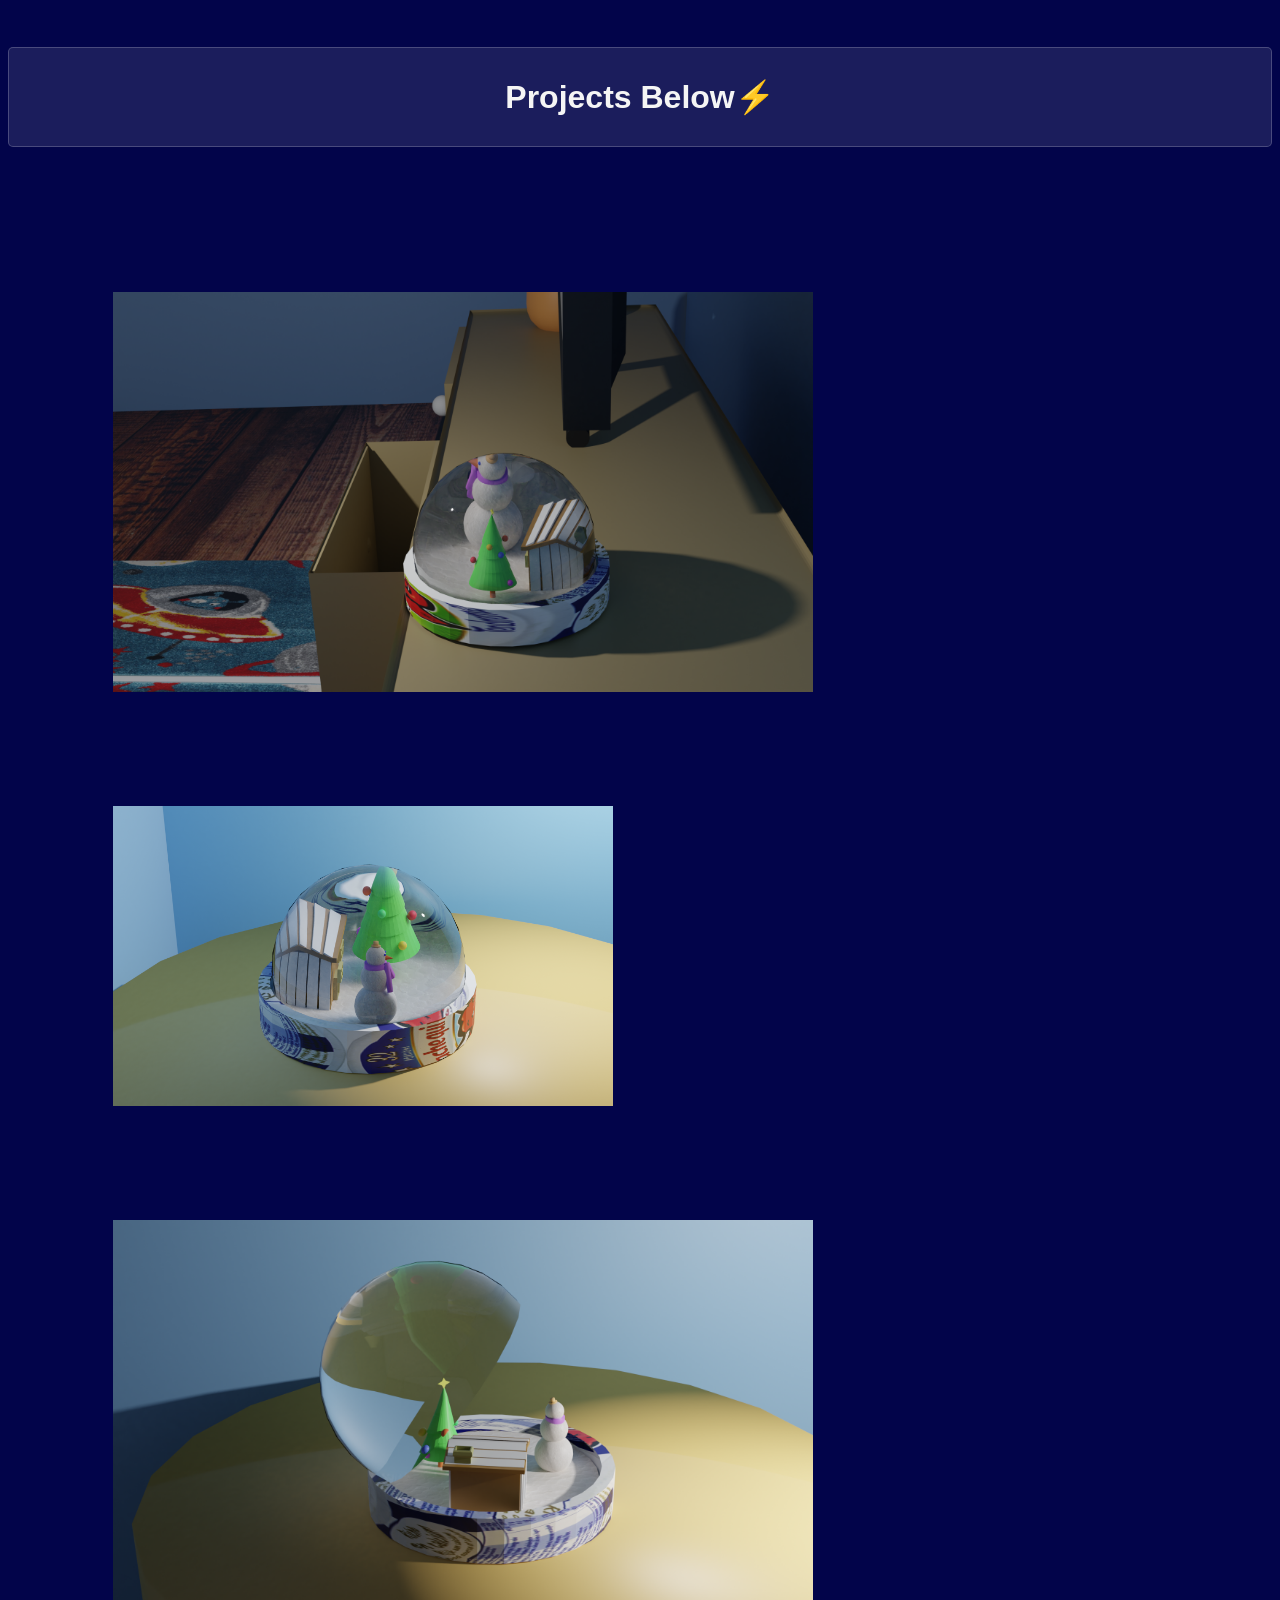
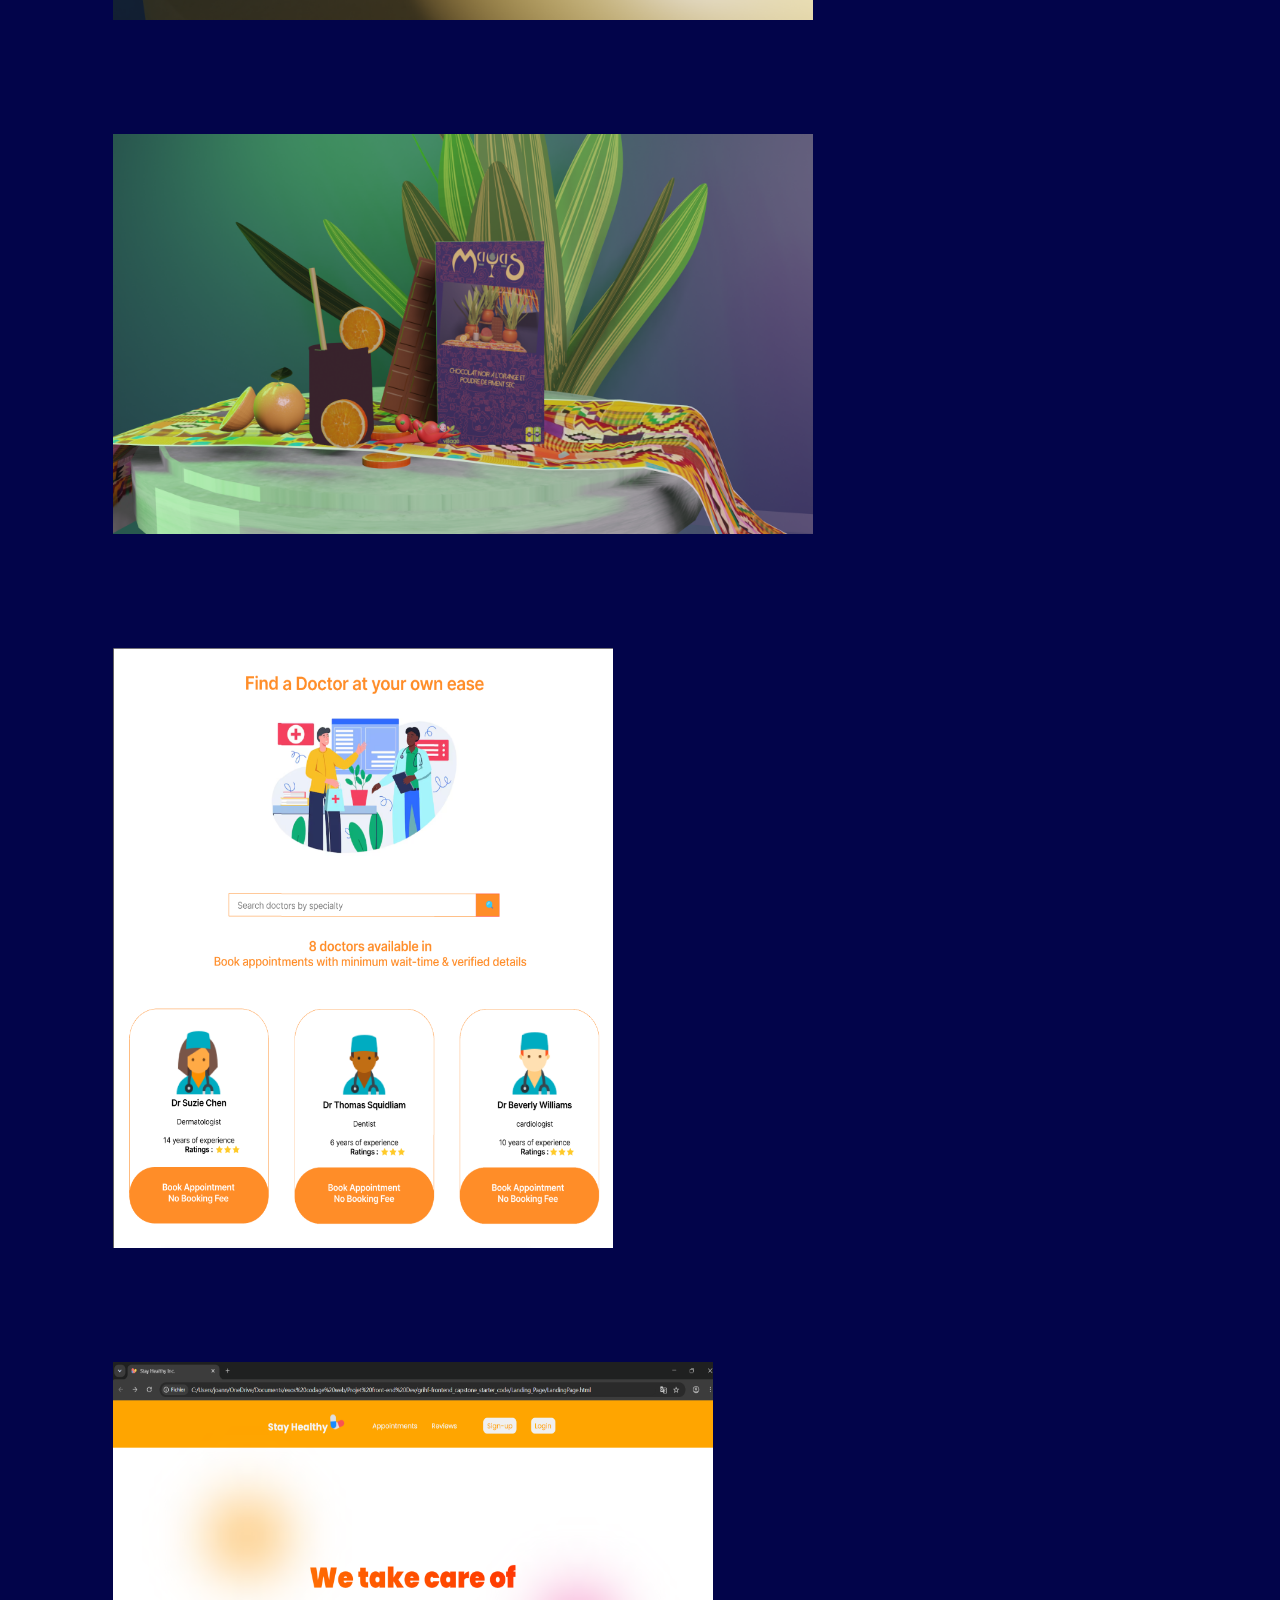
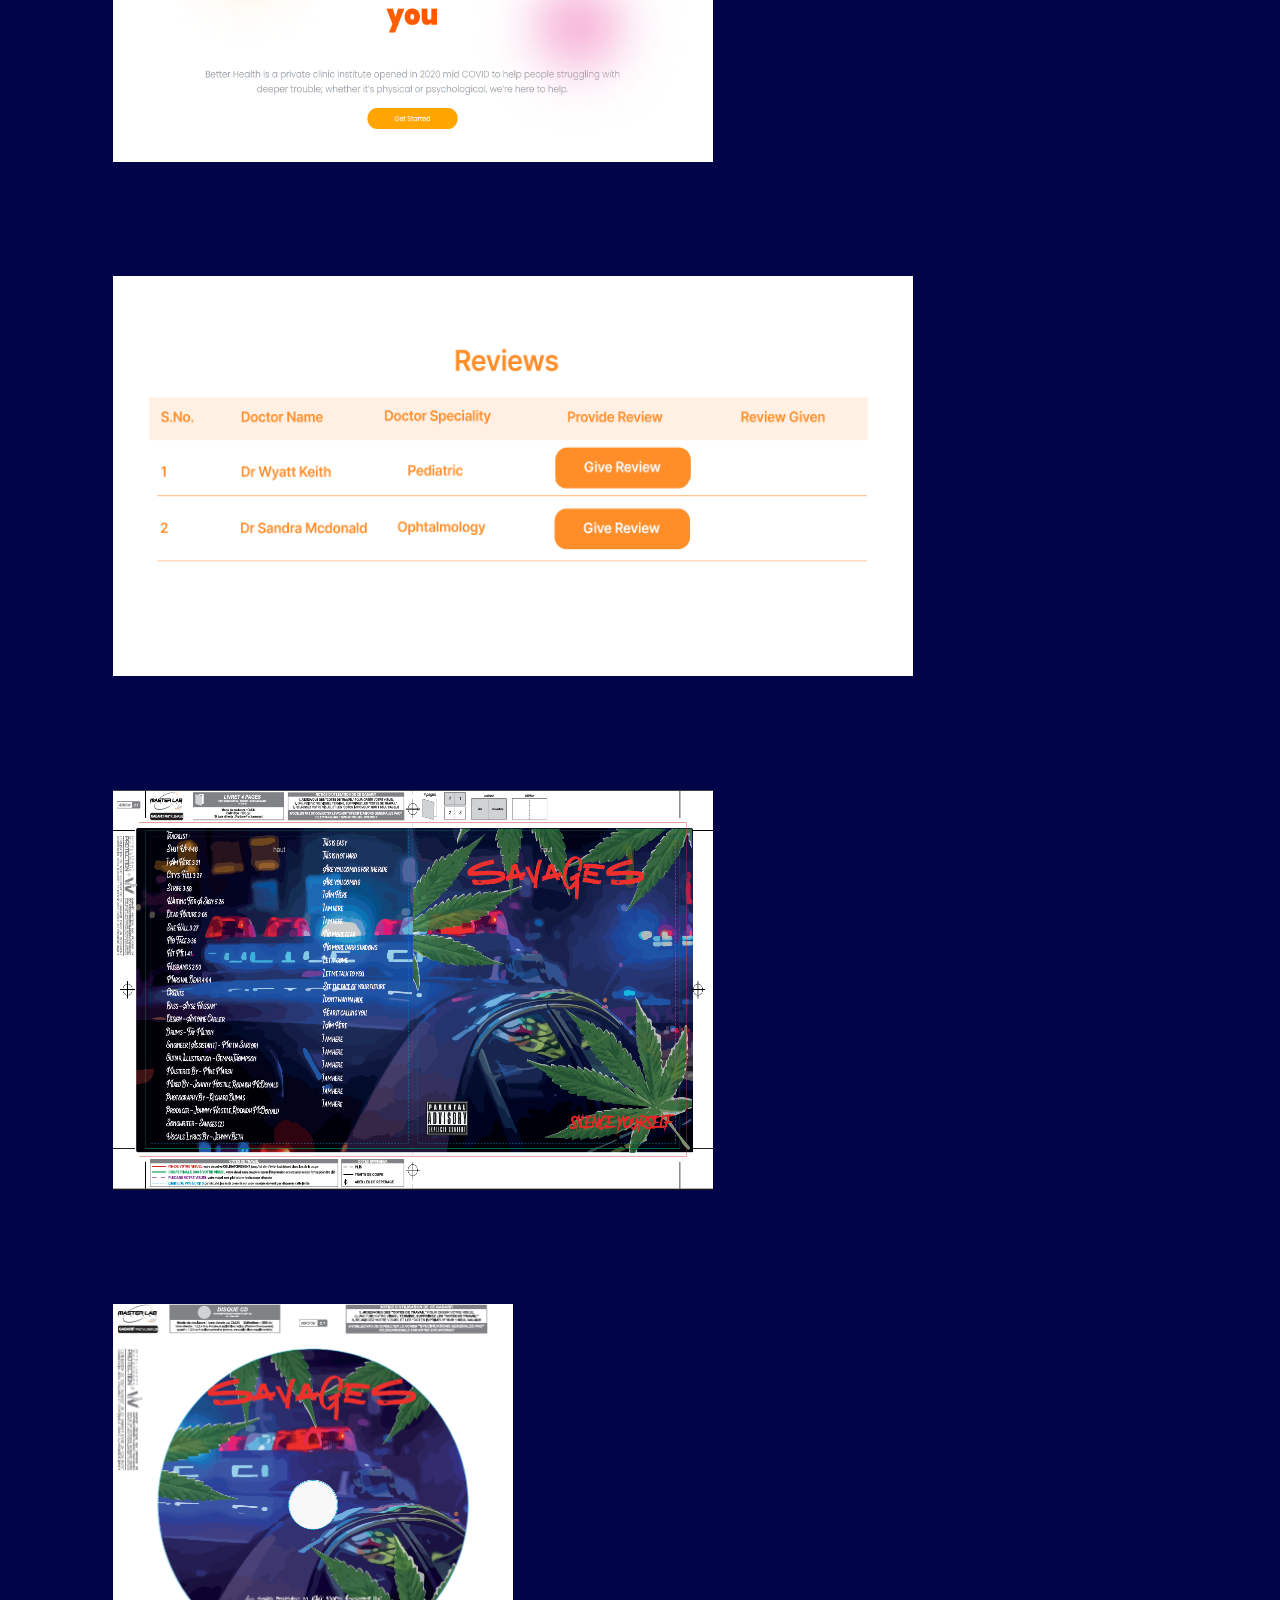
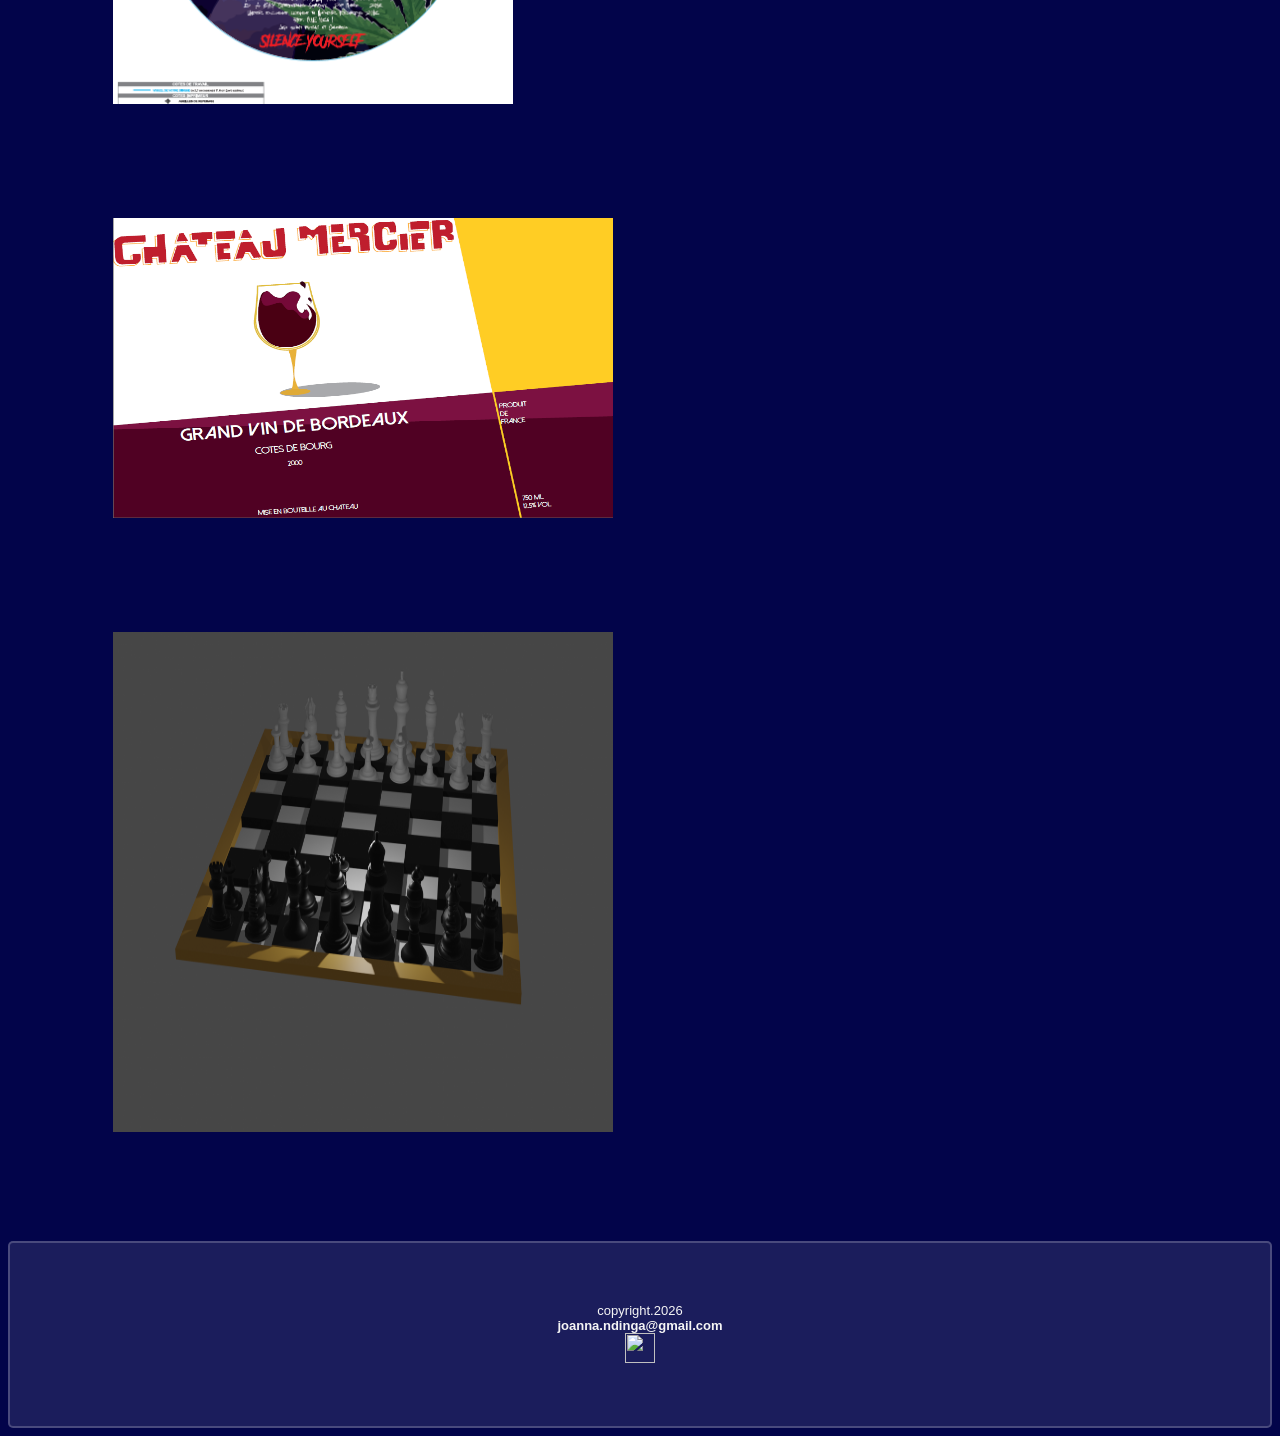
==== projects.html @ 322ed4a8 "initial commit" ====
<!DOCTYPE html>
<html>

<head>
<title>My Project</title>
<link rel="stylesheet" href="style.css">
<meta charset="UTF-8" />
<link href="styles.css" rel="stylesheet">
<meta name="viewport" content="width=device-width, initial-scale=1">
</head>

<body>
   <a href="/index.html"><h1 id="temp">Projects Below⚡</h1></a> 
    <div class="view">
        <div class="block">
            <img src="/images/landscape_jouet.png" width="700" height="400">
        </div>
        <div class="block">
            <img src="/images/front_view_jouet.png" width="500" height="300">
        </div>
        <div class="block">
            <img src="/images/back_view_jouet.png" width="700" height="400">
        </div>
        <div class="block">
            <img src="/images/package.png" width="700" height="400">
        </div>
        <div class="block">
            <img src="/images/website.png" width="500" height="600">
        </div>
         <div class="block">
            <img src="/images/launch.PNG" width="600" height="400">
        </div>
          <div class="block">
            <img src="/images/reviews_design.png" width="800" height="400">
        </div>
        <div class="block">
            <img src="/images/album.png" width="600" height="400">
        </div>
        <div class="block">
            <img src="/images/album_cd.png" width="400" height="400">
        </div>
        <div class="block">
            <img src="/images/brand_building.png" width="500" height="300">
        </div>
        <div class="block">
            <img src="/images/checkmate.png" width="500" height="500">
        </div>
    </div>
   
    
<footer>copyright.2026<br><strong>joanna.ndinga@gmail.com</strong>
<br><a href="/index.html"><img src="https://img.icons8.com/?size=100&id=xJ7tlXe1v3x9&format=png&color=000000" width="30" height="30"></a></footer>
</body>
</html>
---- styles.css ----
/* Your styles here */

#profil {
  position:fixed;
  top: 0;
  left: 0;
  width: 100%;
  padding: 4px;
  display: flex;
  justify-content: space-between;
  align-items: center;
  z-index: 100;
  background-color: rgba(255, 255, 255, .1);
  border: 2px solid rgba(255, 255, 255, .2);
  font-family: "Quicksand", sans-serif;
  backdrop-filter: blur(8px);
}

button {
  border: none;
  border-radius: 8px;
  padding: 10px;
  background-color:  rgb(127, 11, 215);
  margin-right: 10px;
  transition: ease 1s;
}

button:hover {
  transform: scale(1.01);
  background-color: rgba(255, 255, 255, .1);
  border: 2px solid rgba(255, 255, 255, .2);
  color: orangered;
}

body {
  background-color: #02044a;
}

.topmenu {
  font-size: 18px;
  color: whitesmoke;
  text-decoration: none;
  margin-left: 35px;
  border-bottom: 2px solid transparent;
}

a {
  text-decoration: none;
  color: whitesmoke;
  font-weight: bold;
  font-family: "Quicksand", sans-serif;
  font-size: 14px;
  padding: 8px 30px 8px 30px;
  transition: ease-in 1s;
}

a:hover {
  color: orangered;
  text-decoration: none;
  font-weight: bold;
  transform: scale(1.05);
}

#header-img {
  padding-left: 5px;
  margin-bottom: -110px;
}

#about-me {
  color: whitesmoke;
  background-image: url(profile_image.jpeg);
  background-position: top center;
  background-repeat: no-repeat;
  background-size:cover;
  position: relative;
  border: 2px solid rgba(255, 255, 255, .2);
  padding: 100px;
  margin-top: 150px;
  border-radius: 6px;
  transition: ease 1s;
}

#about-me:hover {
  transform: scale(1.01);
  background-color:  rgba(255, 255, 255, .1);
  border: 1px solid white ;
}


h1 {
  font-family:"Quicksand", sans-serif;
  font-size: 32px;
  color: whitesmoke;
}

h2 {
  margin-top: 80px;
  margin-bottom: 50px;
  font-family:"Quicksand", sans-serif;
  font-size: 32px;
  text-align: center;
  color: whitesmoke;
}

p {
  font-family:"Quicksand", sans-serif;
  color: whitesmoke;
  font-size: 15px;
}


#recommendation {
  background-color: rgba(255, 255, 255, .1);
  border: 2px solid rgba(255, 255, 255, .2);
  border-radius: 5px;
  display: flex;
  justify-content: center;
  margin-bottom: 100px;
}

.recommendation-tag {
  justify-content: center;
  align-items: center;
  color: whitesmoke;
  background-color:  rgba(255, 255, 255, .1);
  padding: 10px 30px 10px 30px;
  margin: 10px 700px 10px 700px;
  border-radius: 30px;
  font-family: "Quicksand", sans-serif;
  transition: ease 1s;
}

.recommendation-tag:hover {
  transform: scale(1.01);
  background-color: rgba(255, 255, 255, .1);
  border: 1px solid orangered;
  backdrop-filter: blur(8px);
}

.recommendation-tag h1 {
  text-align: center;
}

.personal-info {
  border-radius: 10px;
  border:2px solid rgba(255, 255, 255, .2);
  padding: 7px 60px 7px 60px;
}

.personal-info:focus {
  background-color: plum;
}

#text {
  border:2px solid rgba(255, 255, 255, .2);
  border-radius: 10px;
}

#text:focus {
  background-color: plum;
}


.btn {
  border-radius: 30px;
  border:2px solid rgba(255, 255, 255, .2);
  padding: 10px 100px 10px 100px;
  margin-top: 10px;
  color: whitesmoke;
  font-weight: bold;
  background-color:  rgb(127, 11, 215);
  transition: ease-in 1s;
}

.btn:hover {
  cursor: pointer;
  transform: scale(1.01);
  background-color: rgba(255, 255, 255, .1);
  border: 2px solid rgba(255, 255, 255, .2);
  color: orangered;
}

.btn-select {
  margin: 50px 0 50px 0;
}


.recommendation-tag p {
  color: whitesmoke;
  font-family: "Quicksand", sans-serif;
  font-size: 14px;
}

#projects.cards {
  display: flex;
  font-family:"Quicksand", sans-serif;
  color: whitesmoke;
  font-size: 26px;
  margin-top: 10px;
  margin-bottom: 10px;
  font-weight: bold;
  text-align: center;
  text-decoration: underline 1px solid orangered;
}

.cards {
  background-color: rgba(255, 255, 255, .1);
  border: 2px solid rgba(255, 255, 255, .2);
  flex-wrap: wrap;
  justify-content: center;
  border-radius: 5px;
  padding: 30px 30px 30px 30px;
  margin: 30px 60px 30px 60px;
  transition: ease 1s;
}


.cards:hover {
  cursor: pointer;
  transform: scale(1.03);
  border: 1px solid orangered;
}


@media screen and (max-width: 700px) {
  .container, .top-menu, #about-me, #skills, #projects, footer {   
    flex-direction: wrap;
  }
}

@keyframes appear {
  from {
    opacity: 0;
    scale: 0.5;
  }
  to {
    opacity: 1;
    scale: 1;
  }
}

.view {
}

#temp {
  text-align: center;
  background-color: rgba(255, 255, 255, .1);
  border: 1px solid rgba(255, 255, 255, .2);
  border-radius: 5px;
  padding: 30px;
}

.block {
  animation: appear 5s linear;
  animation-timeline: view();
  animation-range: entry 0% cover 40%;
  margin: 100px;
  padding: 5px;
}

#submit {
  border-radius: 5px;
  border: none;
  background-color: salmon;
  padding: 4px 20px 4px 20px;
  color: whitesmoke;
  font-weight: bold;
  margin: 20px 50px 20px 320px;
}

#submit:hover {
  background-color: #c299ff;
  cursor: pointer;
  border: 1px solid red;
  transform: scale(1.01);
  box-shadow: 1px 1px 6px 2px orangered;
  color: purple;
}

#projects {
  text-align: center;
  border: 2px solid rgba(255, 255, 255, .2);
  border-radius: 5px;
  margin-top: 30px;
  margin-bottom: 30px;
  font-family: "Quicksand", sans-serif;
}

#projects p {
  color: whitesmoke;
  font-size: 15px;
}

#projects h3 {
  color: whitesmoke;
}

#skills {
  display: flex;
  text-align: center;
  margin-bottom: 40px;
  margin-top: 60px;
  font-family: "Quicksand", sans-serif;
  color: whitesmoke;
  justify-content: center;
}

.skills-tag {
  flex-direction: wrap;
  justify-content: space-between;
  background-color:  rgba(255, 255, 255, .1);
  color: whitesmoke;
  font-family: "Quicksand", sans-serif;
  margin: 20px;
  padding: 20px;
  border: 2px solid rgba(255, 255, 255, .2);
  border-radius: 5px;
  transition: ease 1s;
}


.skills-tag:hover {
  cursor: pointer;
  backdrop-filter: blur(10px);
  border: 1px solid white;
  transform: scale(1.05);
  box-shadow: 3px 6px 6px 3px rgb(255, 69, 0);
}

.skills-tag h3 {
  color: whitesmoke;
  font-family: "Quicksand", sans-serif;
}

#openModal,button {
  cursor: pointer;
  border-radius: 30px;
  border:2px solid rgba(255, 255, 255, .2);
  padding: 10px 18px 10px 18px;
  margin-top: 10px;
  color: whitesmoke;
  font-weight: bold;
  background-color:  rgb(127, 11, 215);
}

#closeModal,button {
 cursor: pointer;
  border-radius: 30px;
  border:2px solid rgba(255, 255, 255, .2);
  padding: 10px 18px 10px 18px;
  margin-top: 10px;
  color: whitesmoke;
  font-weight: bold;
  background-color:  rgb(127, 11, 215);
}

.modal {
  position: fixed;
  opacity: 0;
  top: 0;
  left: 0;
  right: 0;
  bottom: 0;
  border: lightslategray;
  border-radius: 10px;
  background-color:rgba(255, 255, 255, .1);
  transition: all 0.3s ease-in-out;
  z-index: -1;
  display: flex;
  align-items: center;
  justify-content: center;
}

.inner-modal {
  text-align: center;
  color: white;
}

.modal.open {
  opacity: 1;
  z-index: 999;
}

footer {
  position: static;
  background-color: rgba(255, 255, 255, .1);
  border: 2px solid rgba(255, 255, 255, .2);
  border-radius: 5px;
  text-align: center;
  color: whitesmoke;
  font-family: "Quicksand", sans-serif;
  font-size: 13px;
  padding: 60px;
}

#recommend_btn {
  display: flex;
   position: fixed;
  justify-content: center;
  background-color: rgba(255, 255, 255, .1);
  border: 2px solid rgb(255, 69, 0);
  padding: 60px;
  border-radius: 5px;
  text-align: center;
  color: rgb(255, 69, 0);
  font-family: "Quicksand", sans-serif;
  font-size: 13px;
}

#recommend-btn p {
  color: rgb(255, 69, 0);
}
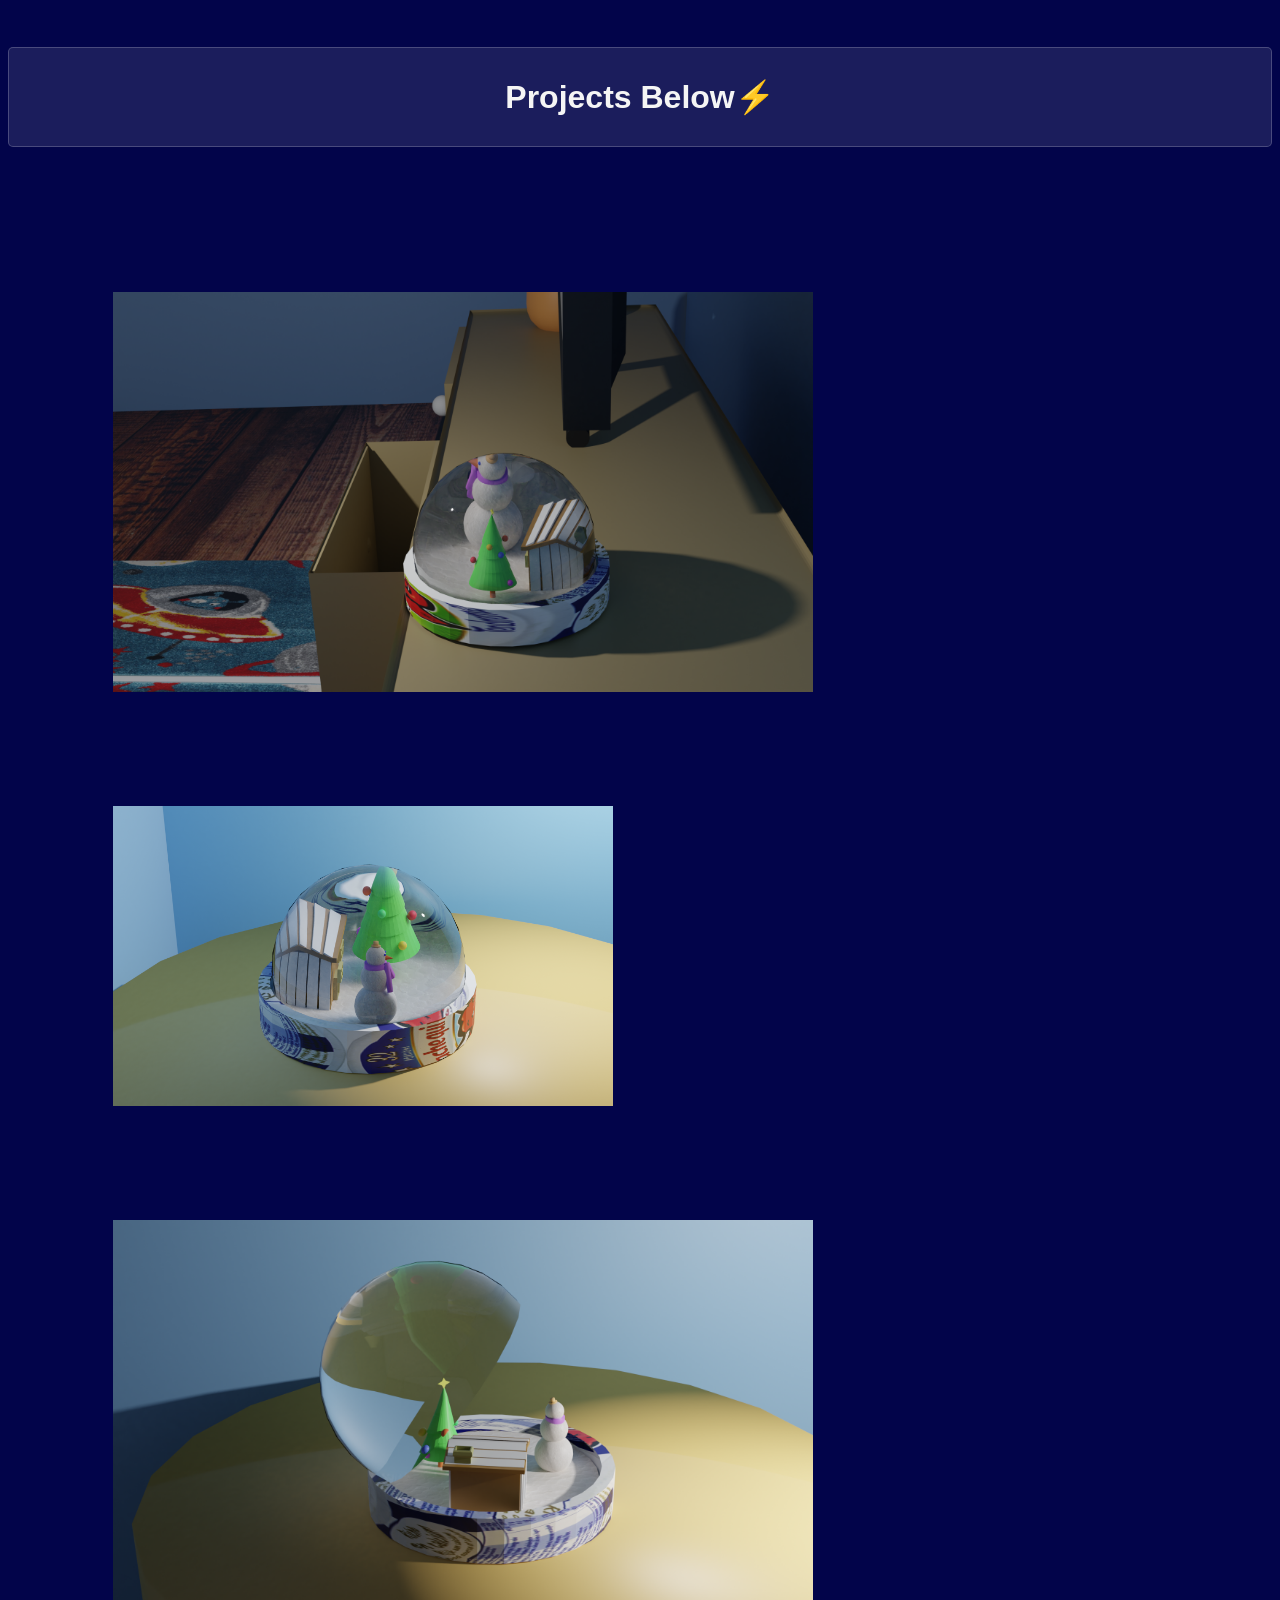
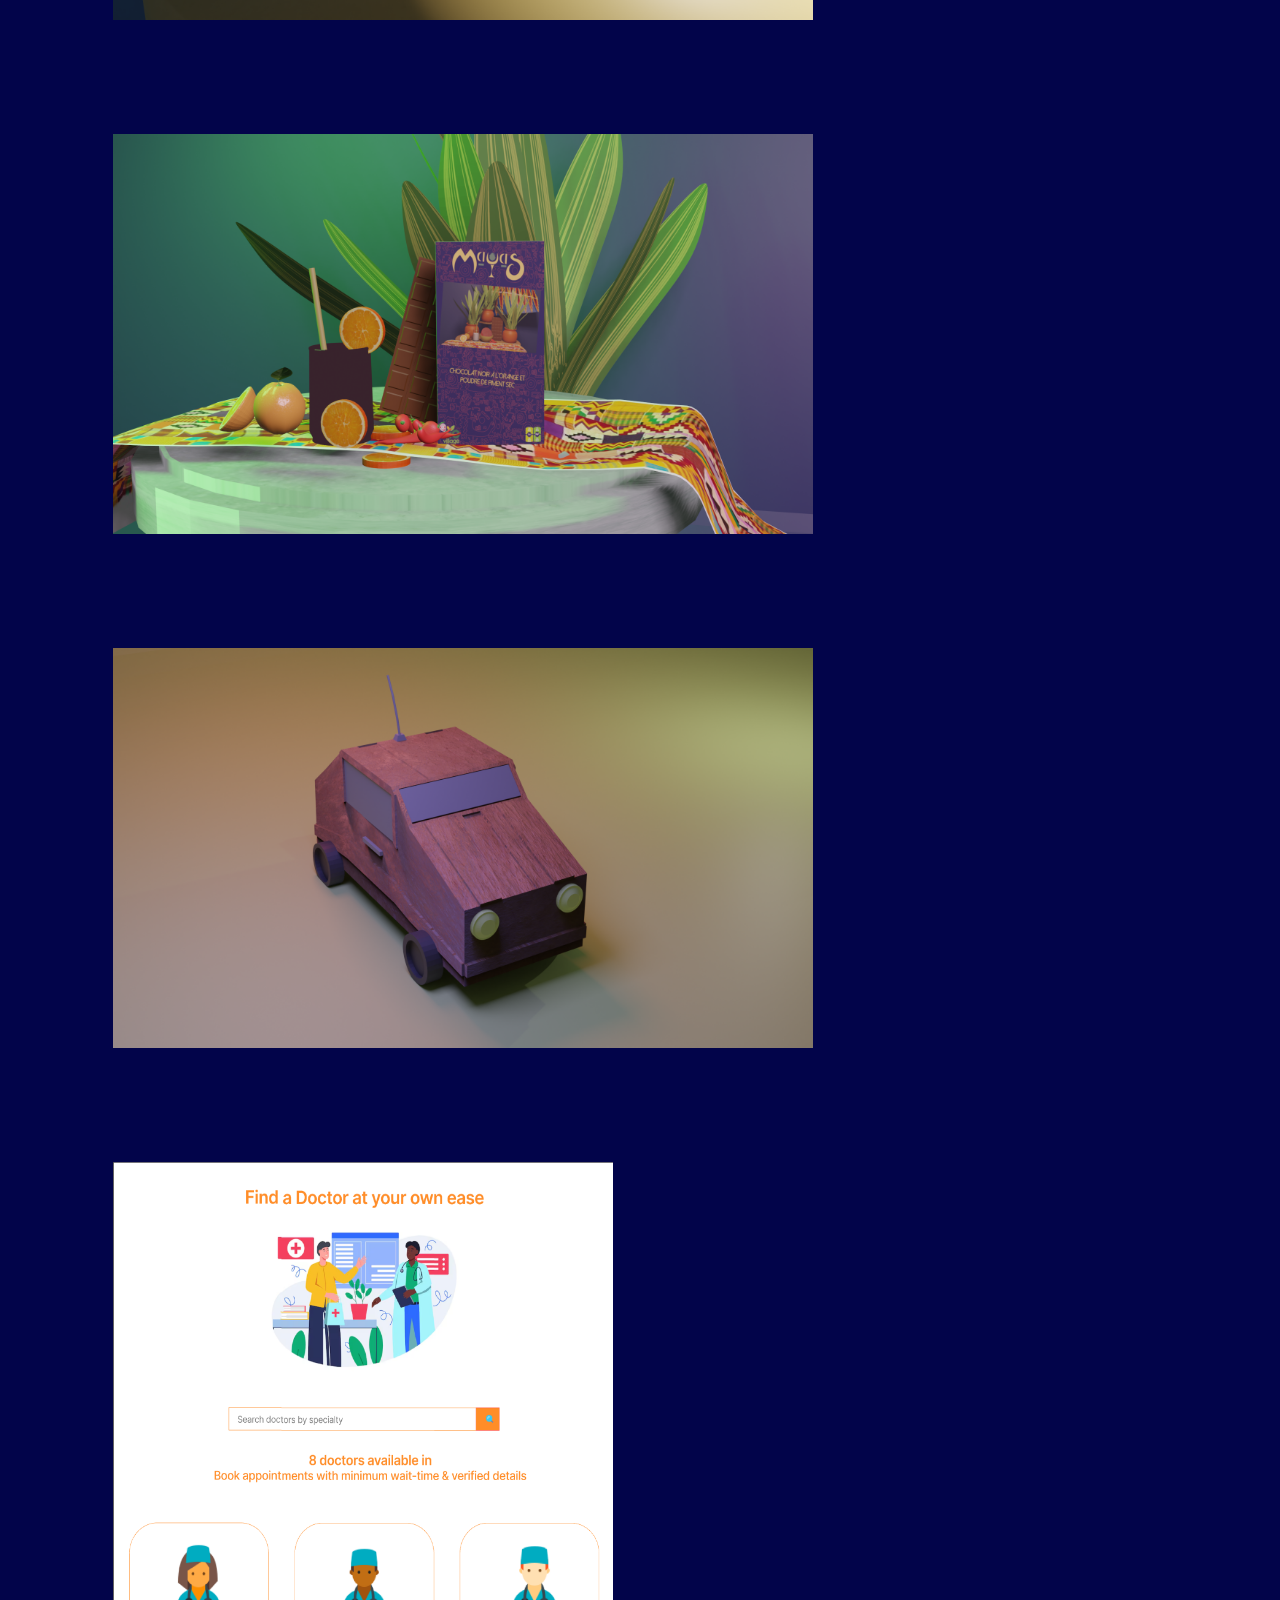
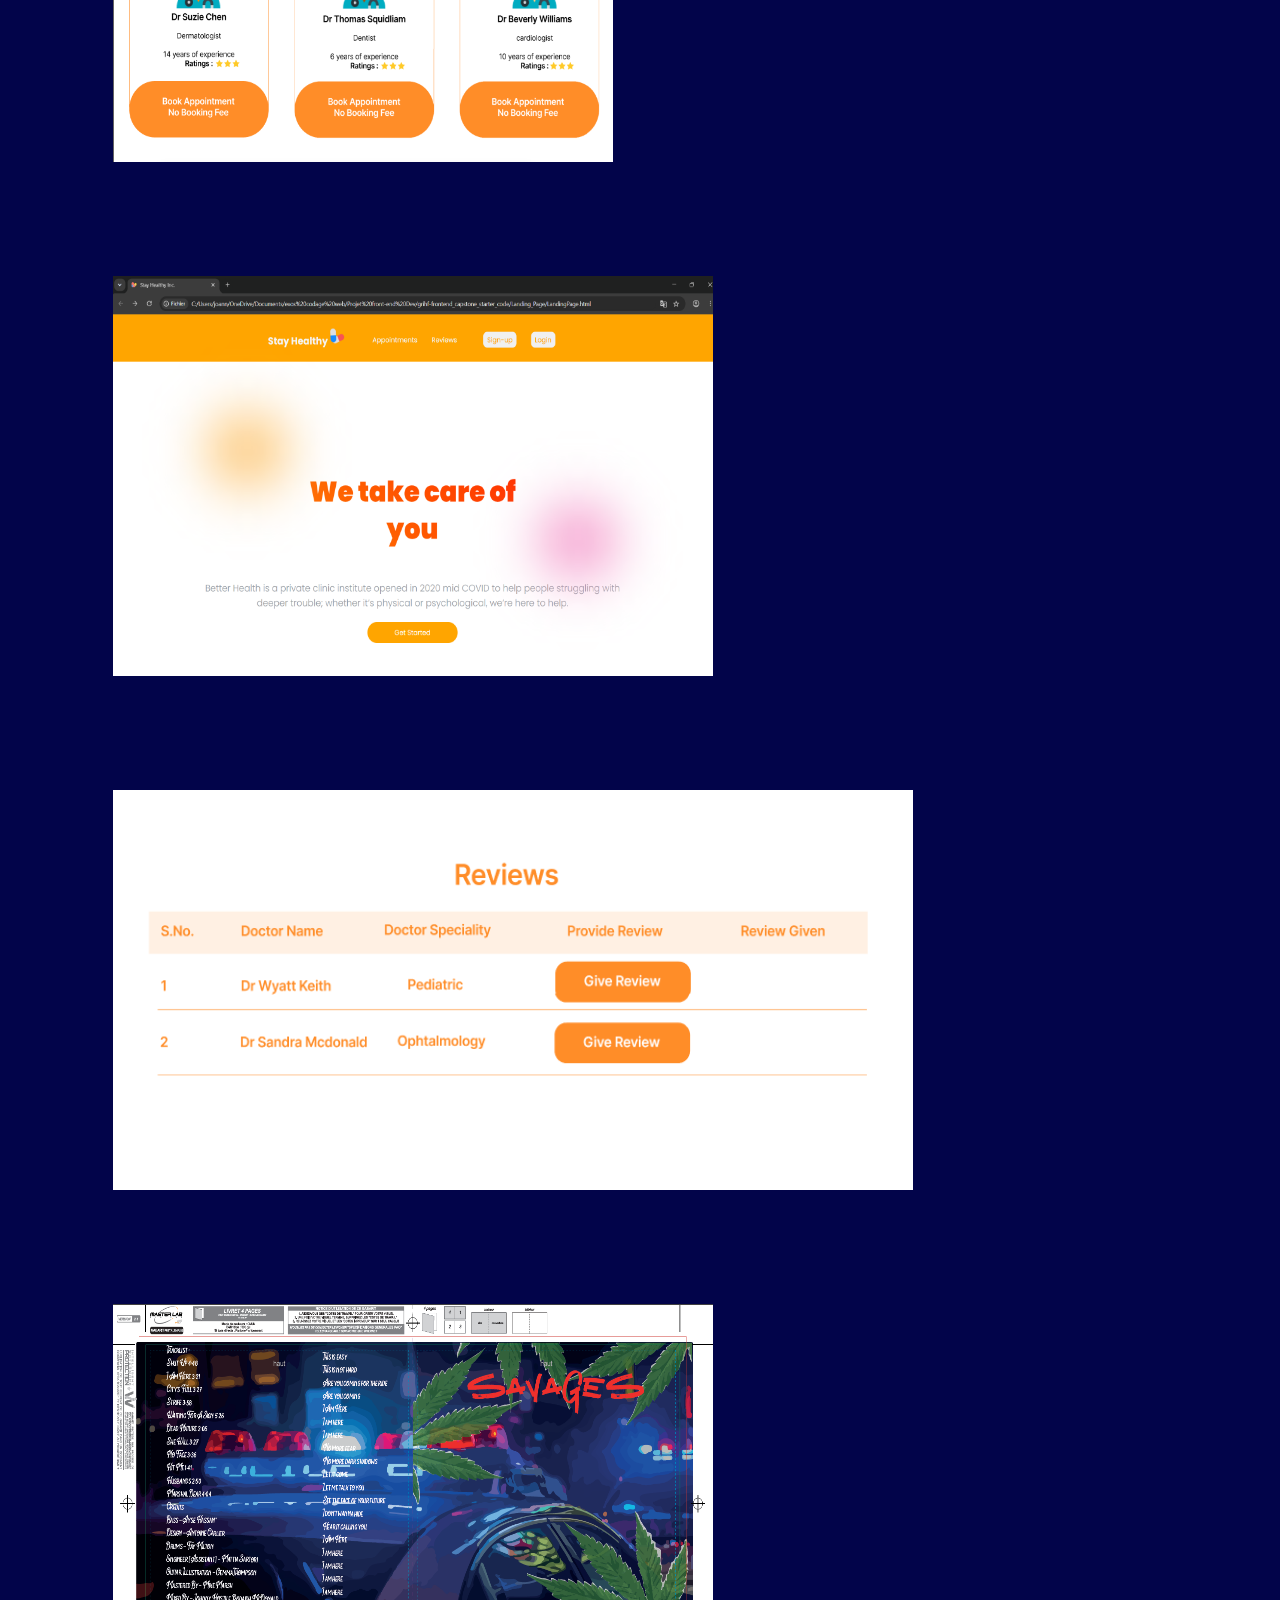
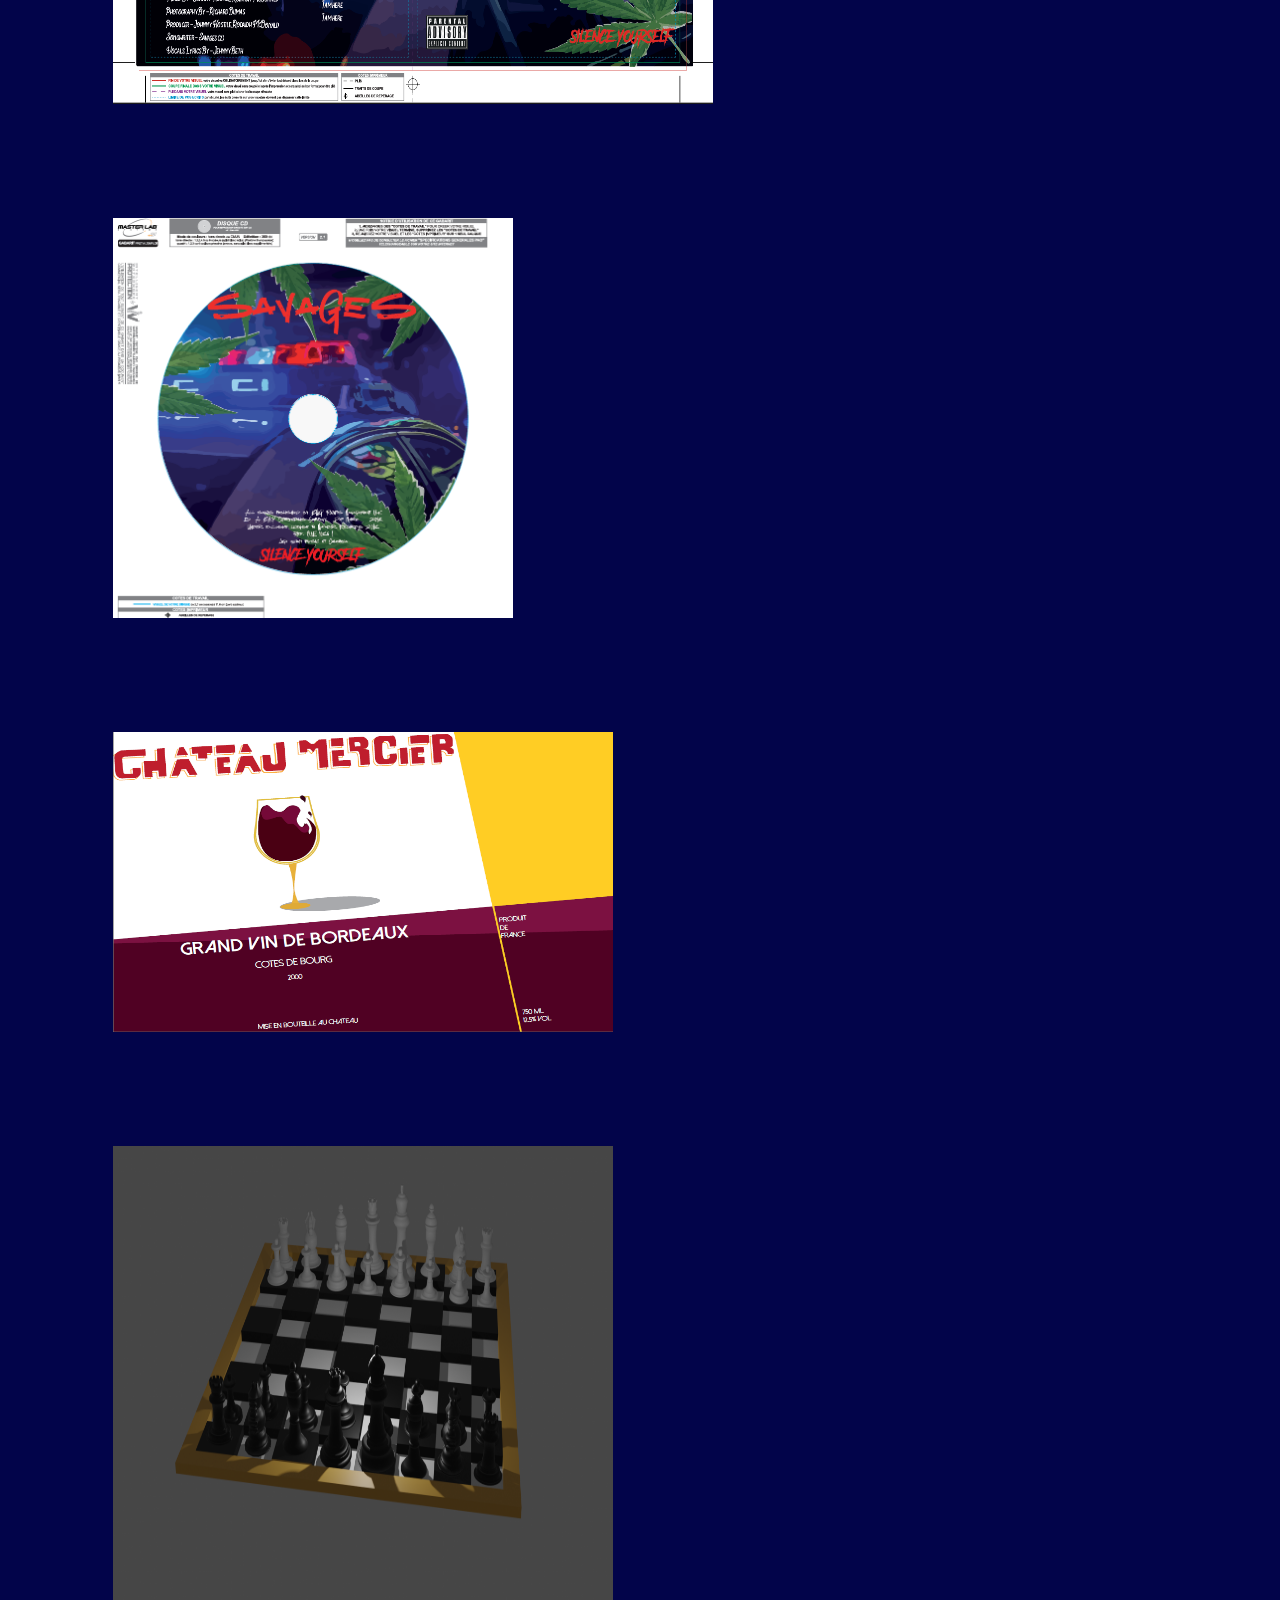
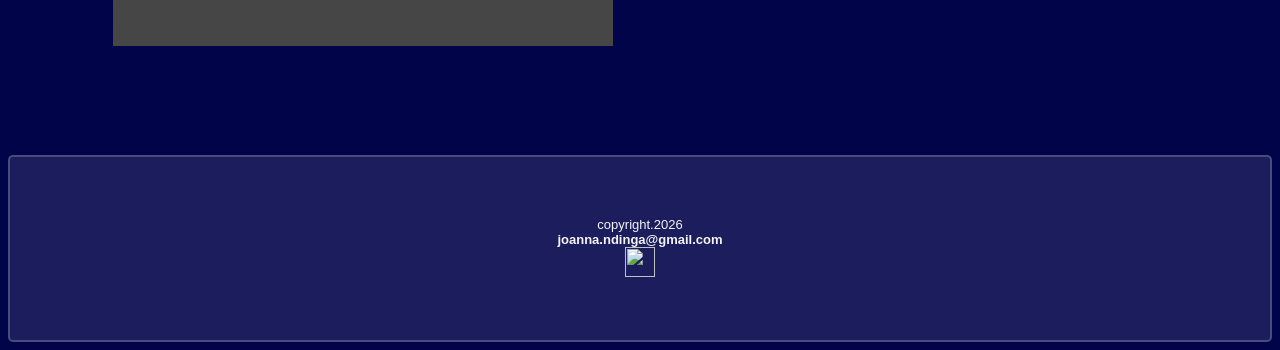
==== commit 5c98961d: "some changes" ====
--- a/projects.html
+++ b/projects.html
@@ -2,10 +2,11 @@
 <html>
 
 <head>
-<title>My Project</title>
+<title>Portfolio</title>
 <link rel="stylesheet" href="style.css">
 <meta charset="UTF-8" />
 <link href="styles.css" rel="stylesheet">
+<link rel="icon" href="/images/favicon.png">
 <meta name="viewport" content="width=device-width, initial-scale=1">
 </head>
 
@@ -23,6 +24,9 @@
         </div>
         <div class="block">
             <img src="/images/package.png" width="700" height="400">
+        </div>
+         <div class="block">
+            <img src="/images/papercraft.png" width="700" height="400">
         </div>
         <div class="block">
             <img src="/images/website.png" width="500" height="600">
--- a/styles.css
+++ b/styles.css
@@ -15,6 +15,7 @@
   font-family: "Quicksand", sans-serif;
   backdrop-filter: blur(8px);
 }
+
 
 button {
   border: none;
@@ -34,6 +35,7 @@
 
 body {
   background-color: #02044a;
+  box-sizing: border-box;
 }
 
 .topmenu {
@@ -42,6 +44,11 @@
   text-decoration: none;
   margin-left: 35px;
   border-bottom: 2px solid transparent;
+  box-sizing: border-box;
+}
+
+.topmenu button {
+  padding: 8px 2px 10px 8px;
 }
 
 a {
@@ -78,6 +85,7 @@
   margin-top: 150px;
   border-radius: 6px;
   transition: ease 1s;
+  box-sizing: border-box;
 }
 
 #about-me:hover {
@@ -225,6 +233,7 @@
 @media screen and (max-width: 700px) {
   .container, .top-menu, #about-me, #skills, #projects, footer {   
     flex-direction: wrap;
+    box-sizing: border-box;
   }
 }
 
@@ -239,7 +248,8 @@
   }
 }
 
-.view {
+.view, .block {
+  box-sizing: border-box;
 }
 
 #temp {
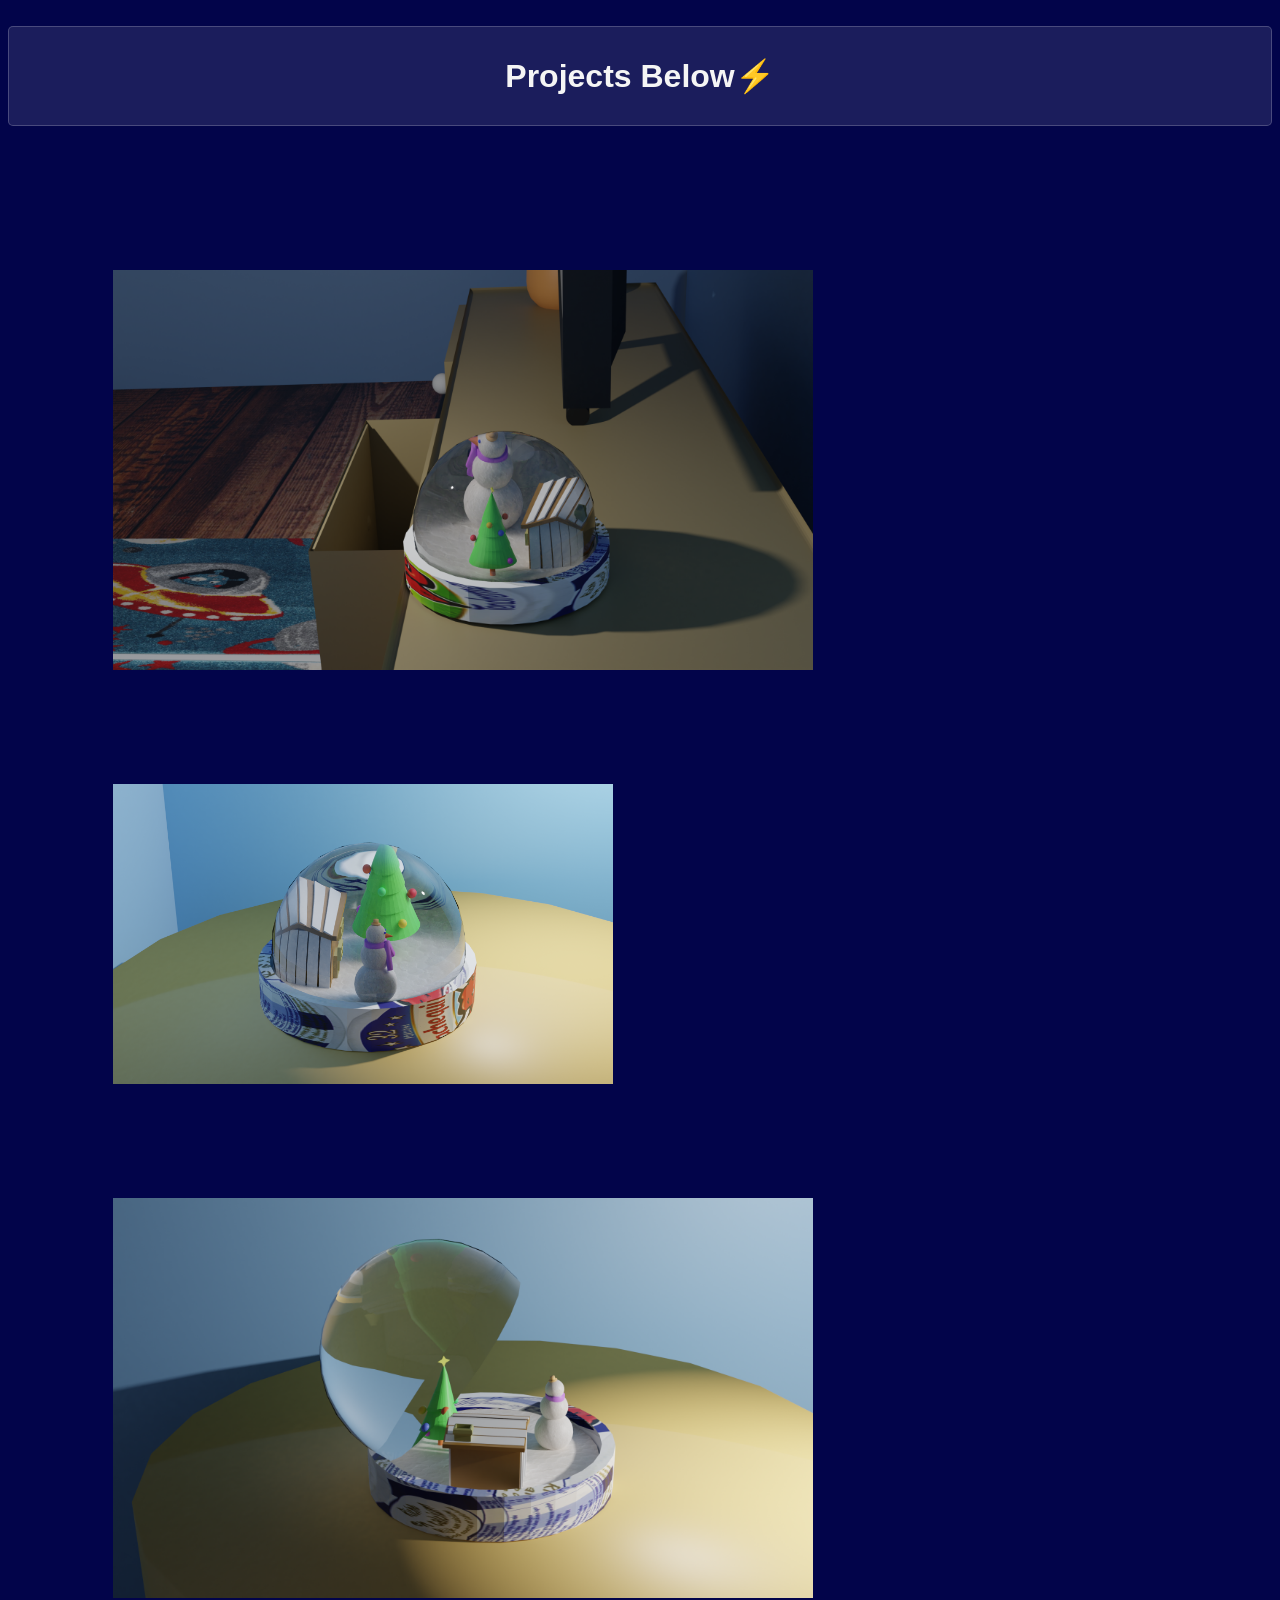
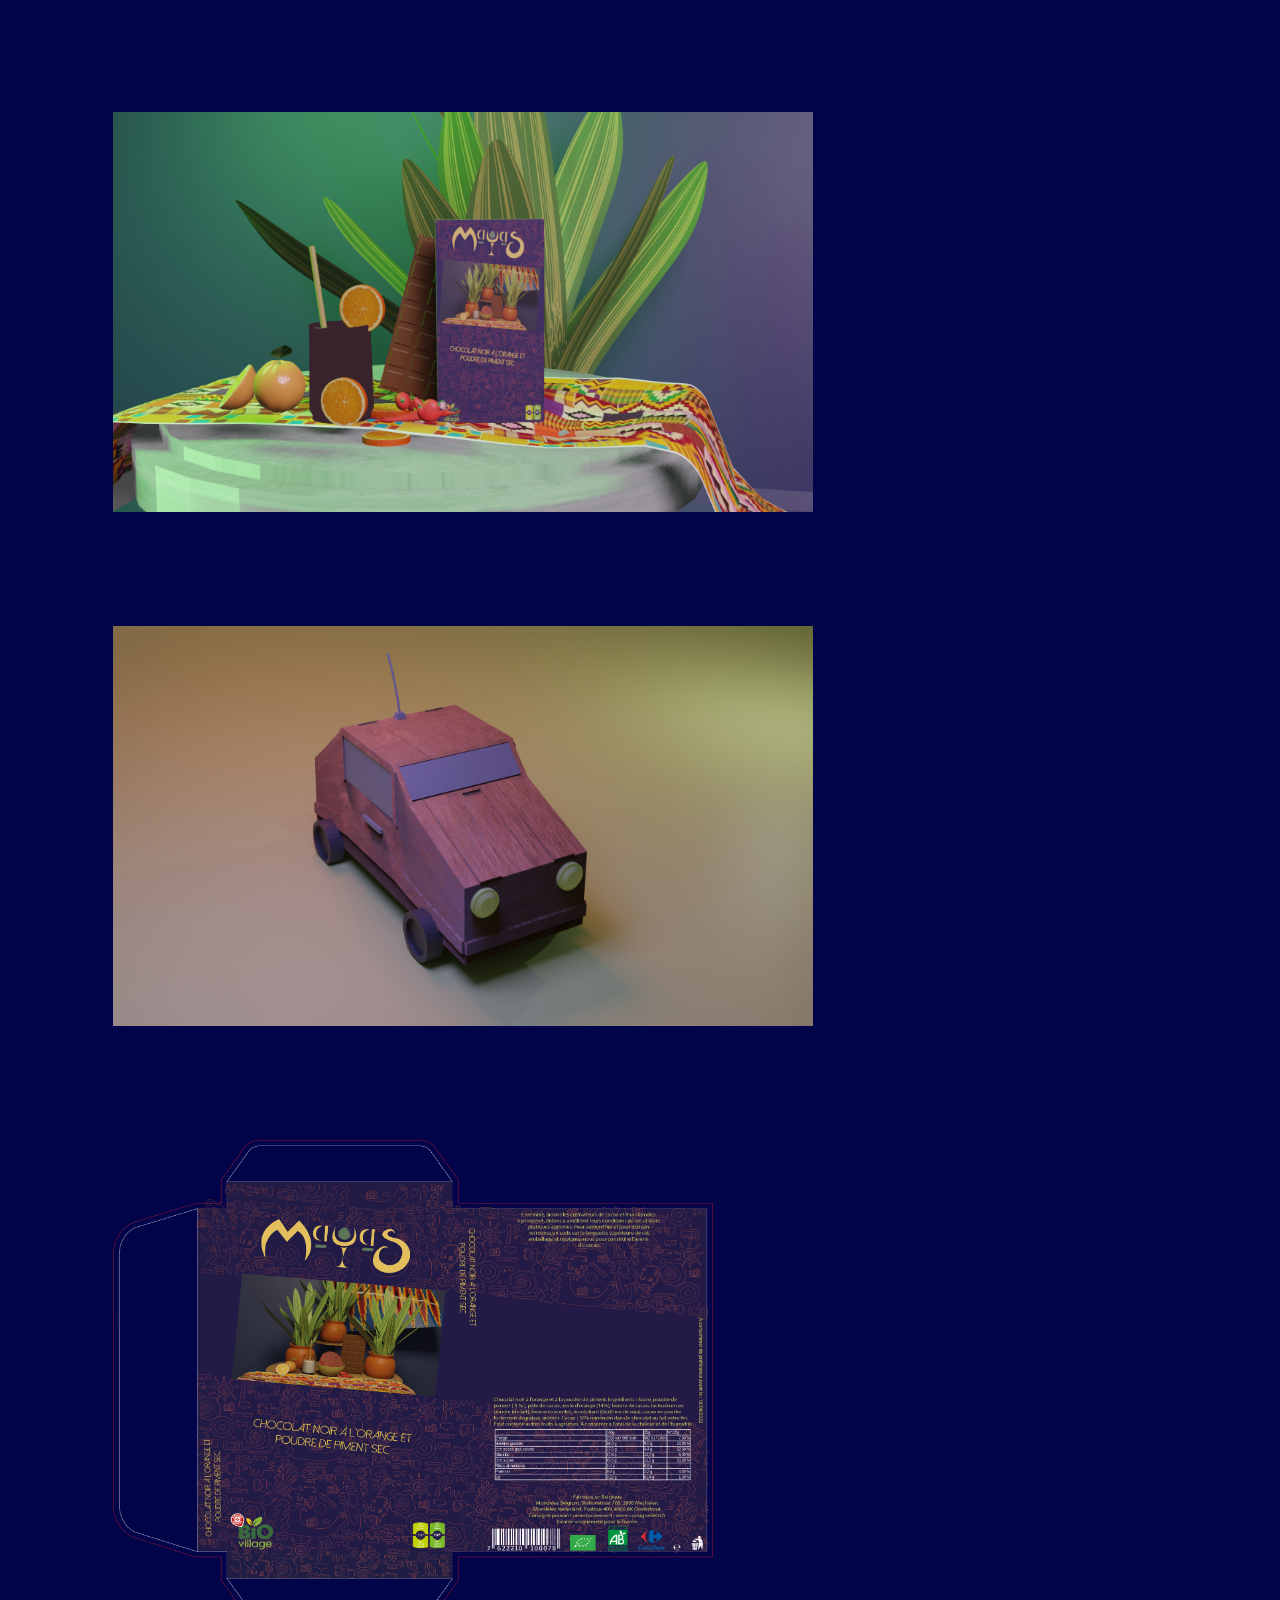
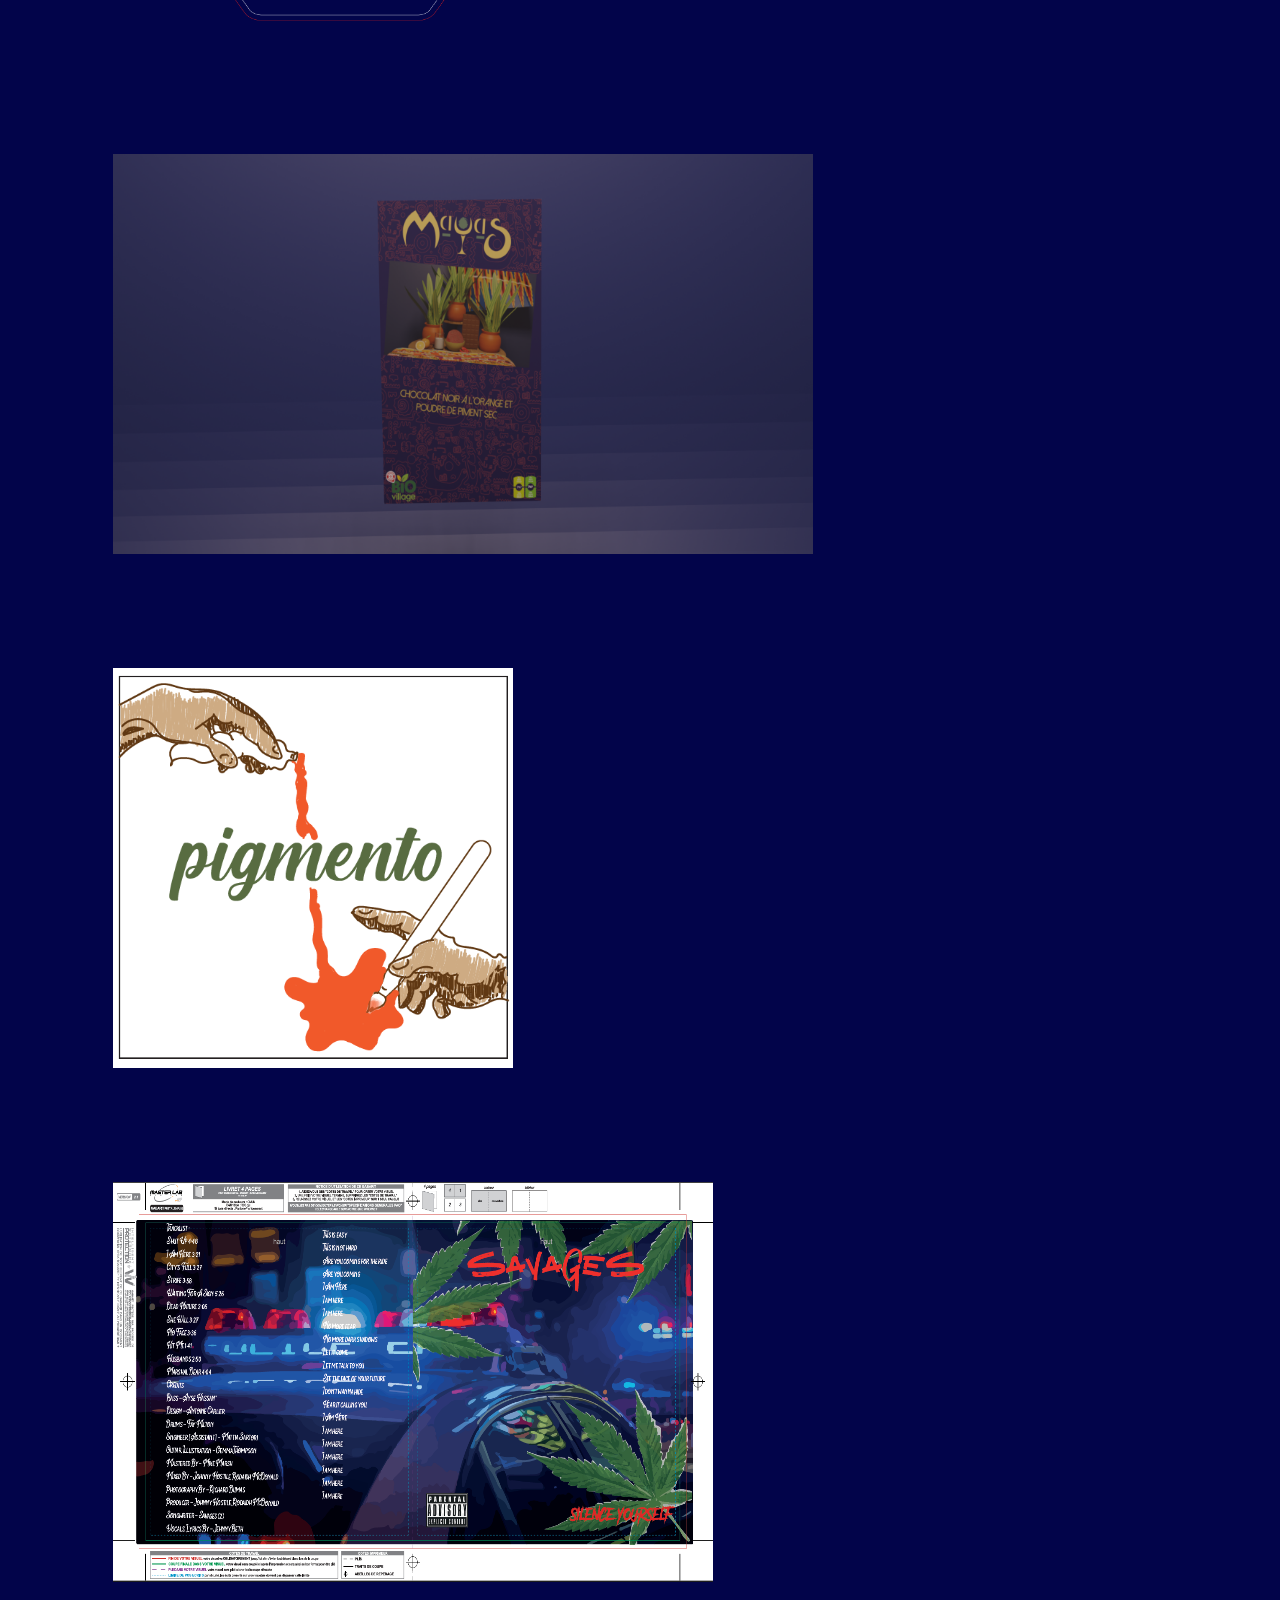
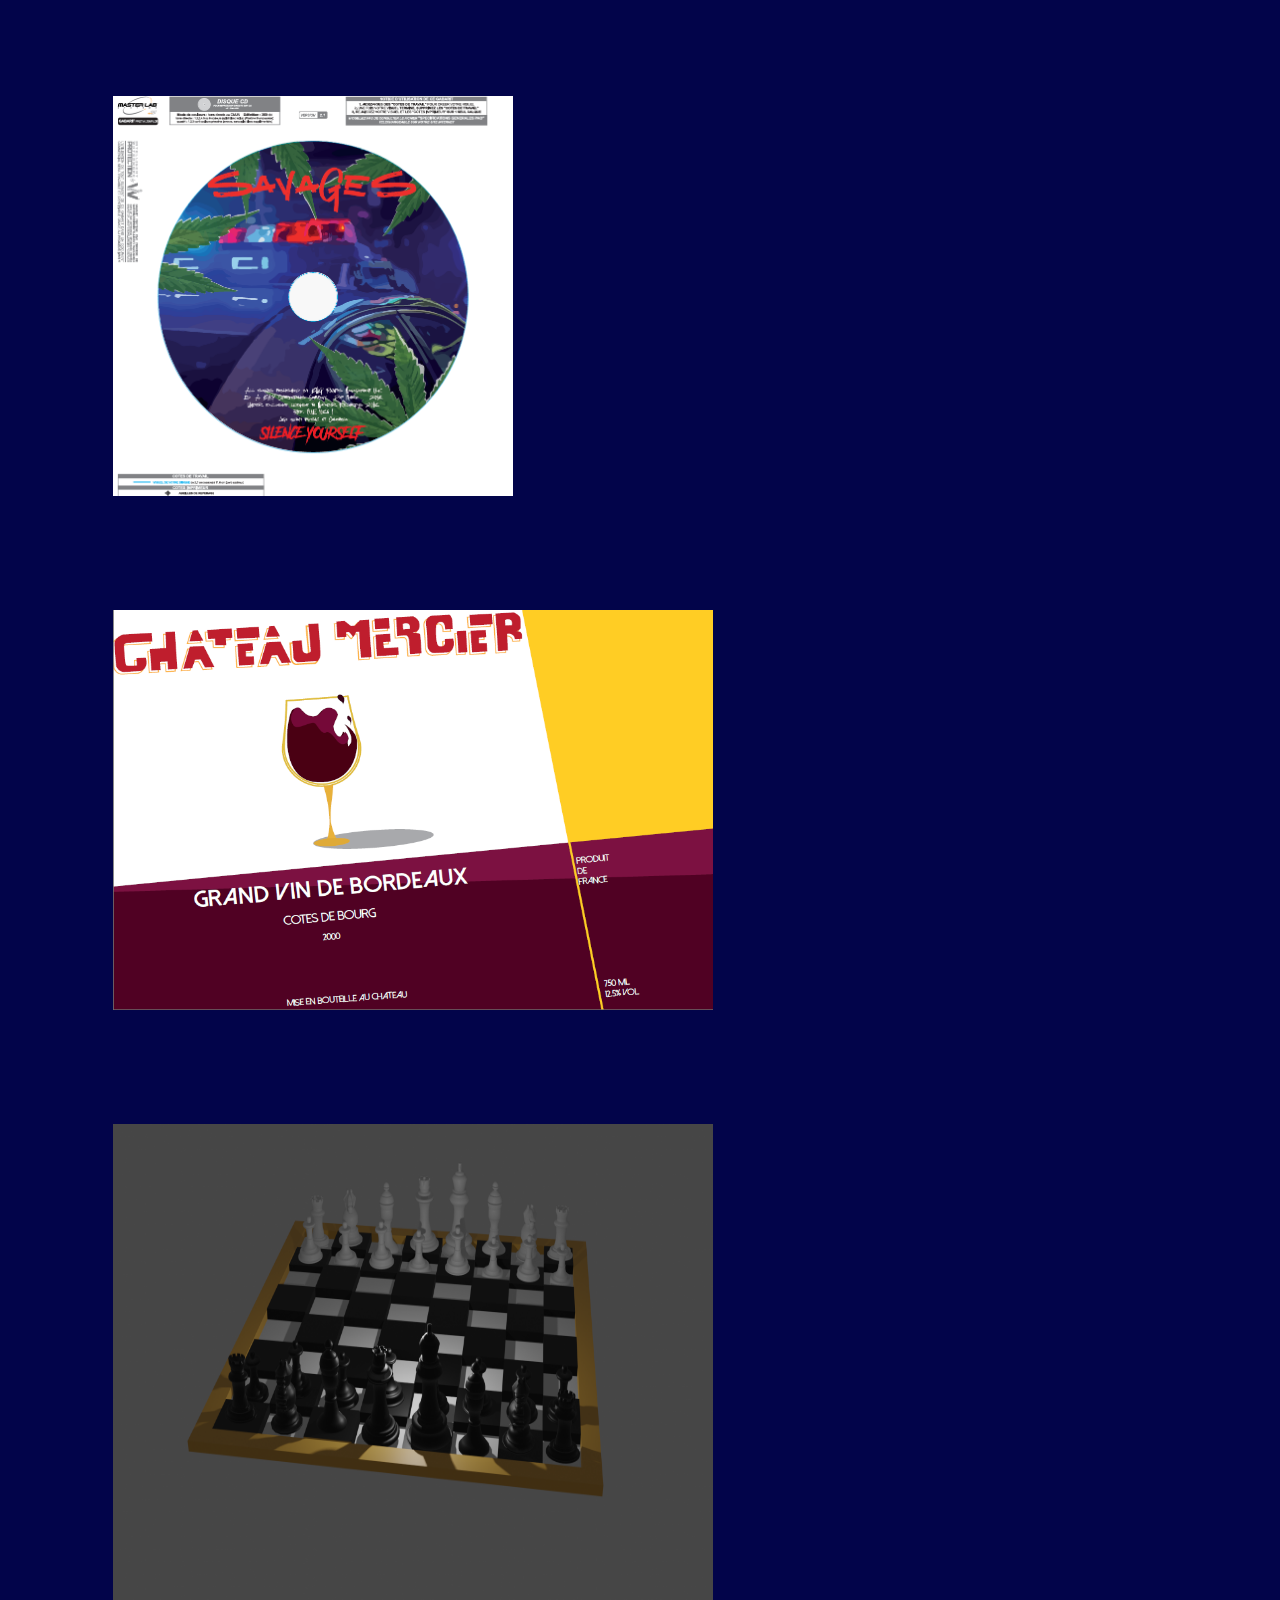
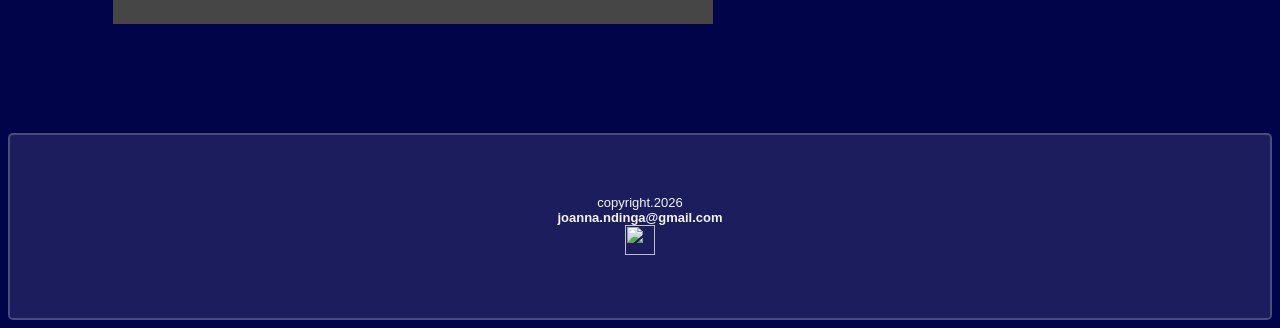
==== commit c95861ff: "new few changes" ====
--- a/projects.html
+++ b/projects.html
@@ -29,13 +29,13 @@
             <img src="/images/papercraft.png" width="700" height="400">
         </div>
         <div class="block">
-            <img src="/images/website.png" width="500" height="600">
+            <img src="/images/patron.png" width="600" height="500">
         </div>
          <div class="block">
-            <img src="/images/launch.PNG" width="600" height="400">
+            <img src="/images/face_pack.png" width="700" height="400">
         </div>
           <div class="block">
-            <img src="/images/reviews_design.png" width="800" height="400">
+            <img src="/images/pigmento.png" width="400" height="400">
         </div>
         <div class="block">
             <img src="/images/album.png" width="600" height="400">
@@ -44,10 +44,10 @@
             <img src="/images/album_cd.png" width="400" height="400">
         </div>
         <div class="block">
-            <img src="/images/brand_building.png" width="500" height="300">
+            <img src="/images/brand_building.png" width="600" height="400">
         </div>
         <div class="block">
-            <img src="/images/checkmate.png" width="500" height="500">
+            <img src="/images/checkmate.png" width="600" height="500">
         </div>
     </div>
    
--- a/styles.css
+++ b/styles.css
@@ -258,6 +258,7 @@
   border: 1px solid rgba(255, 255, 255, .2);
   border-radius: 5px;
   padding: 30px;
+  margin-top: auto;
 }
 
 .block {
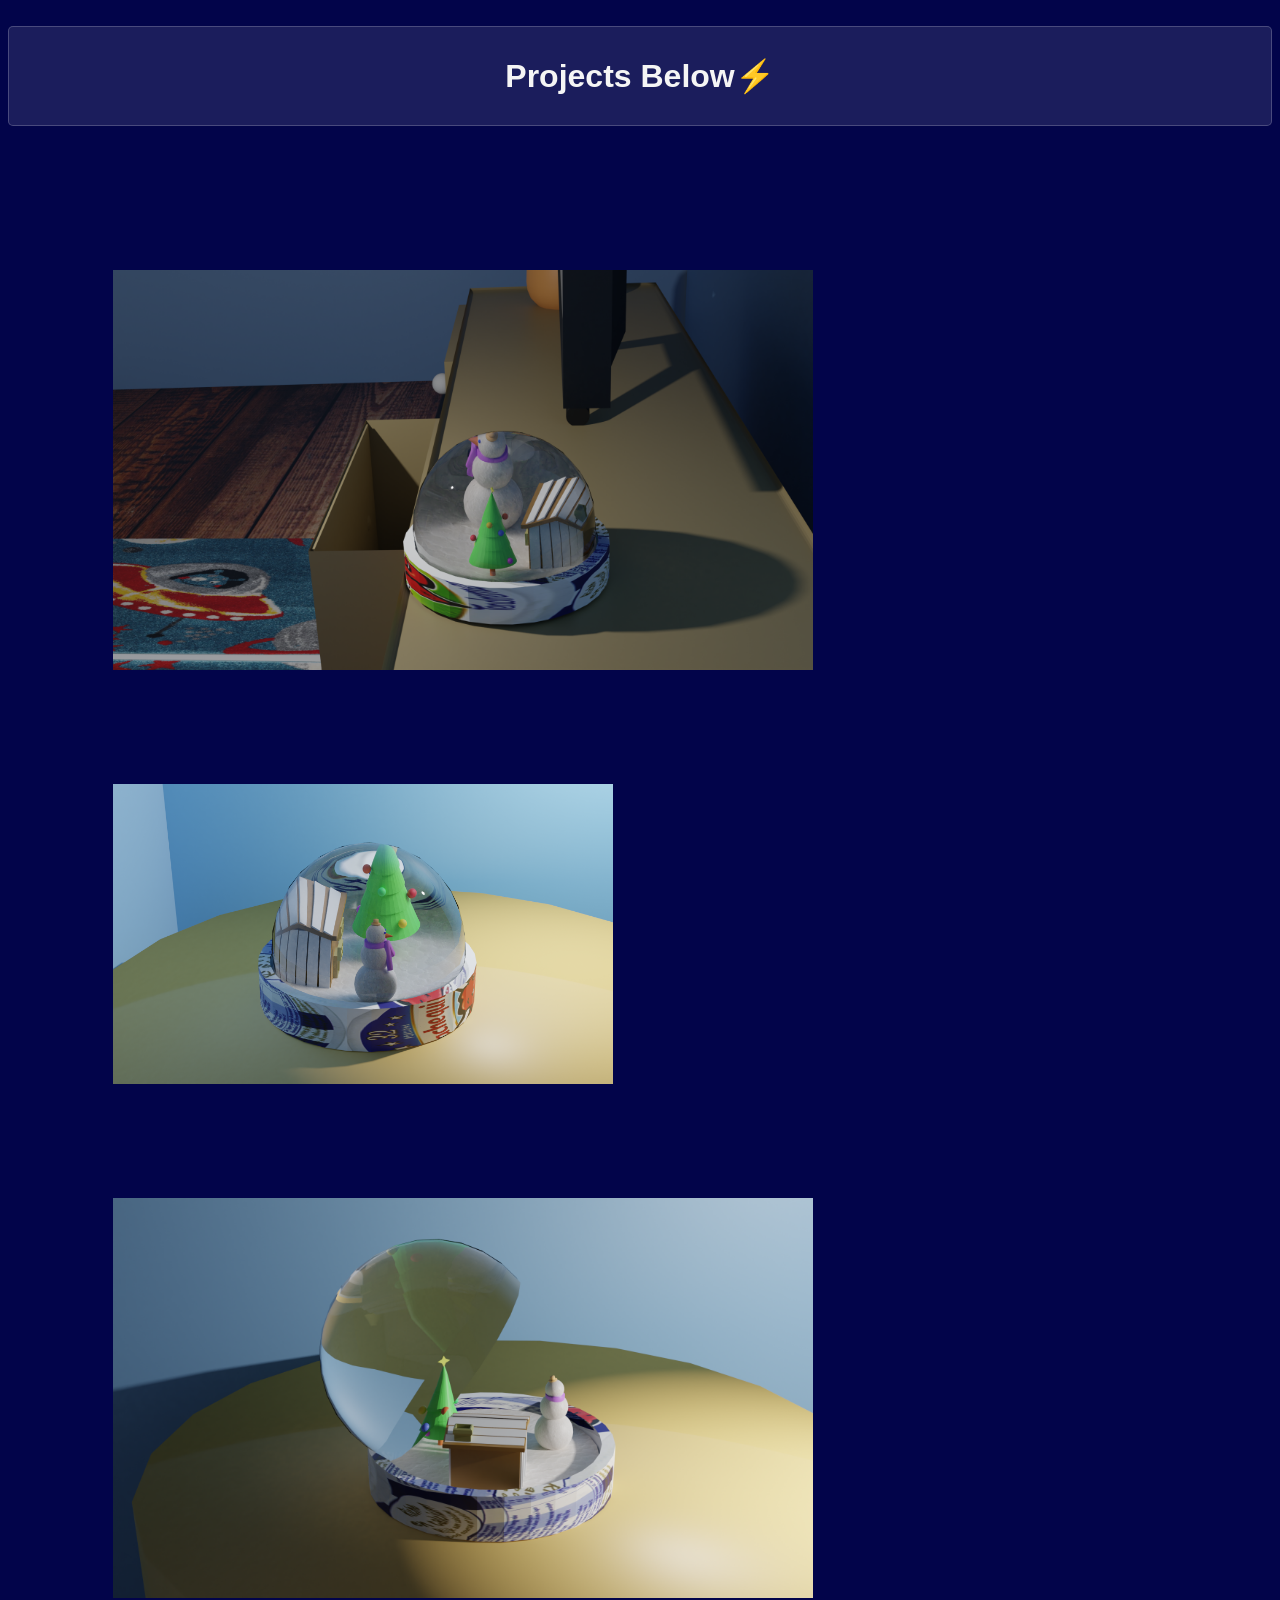
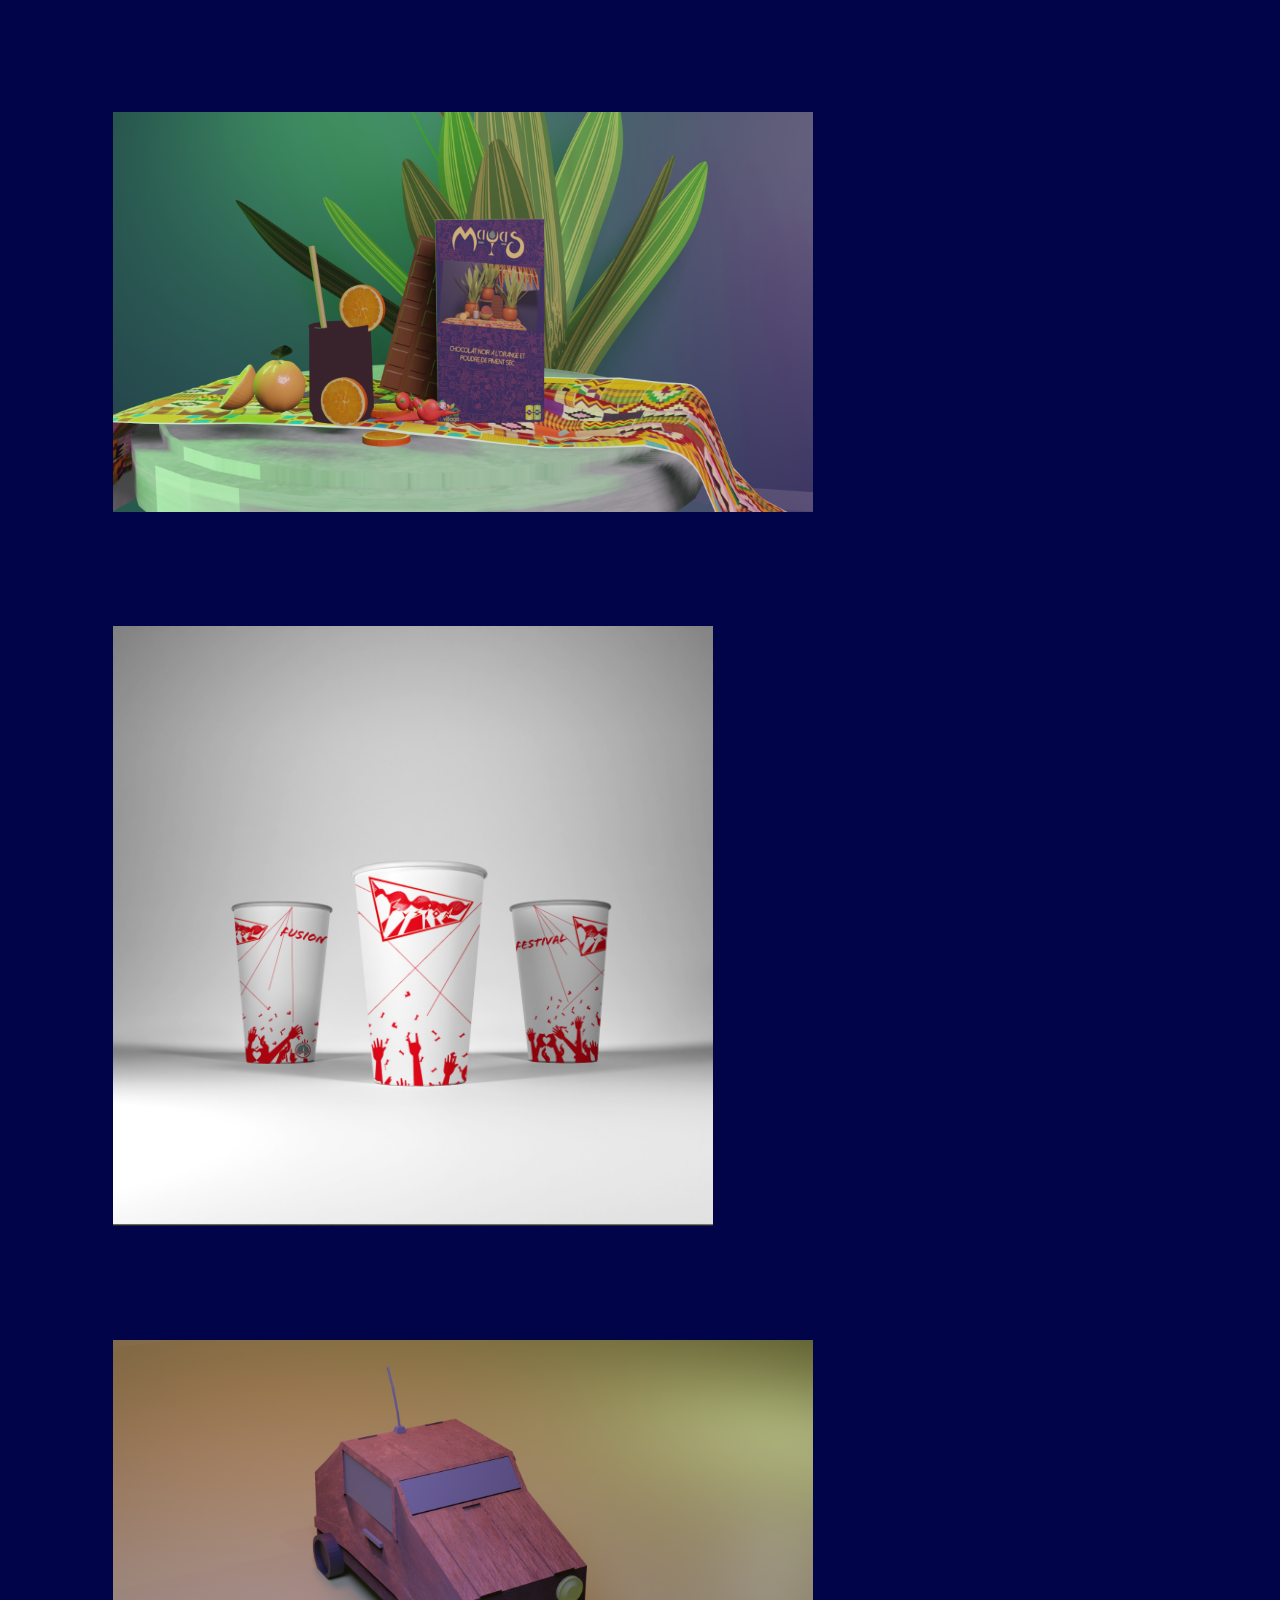
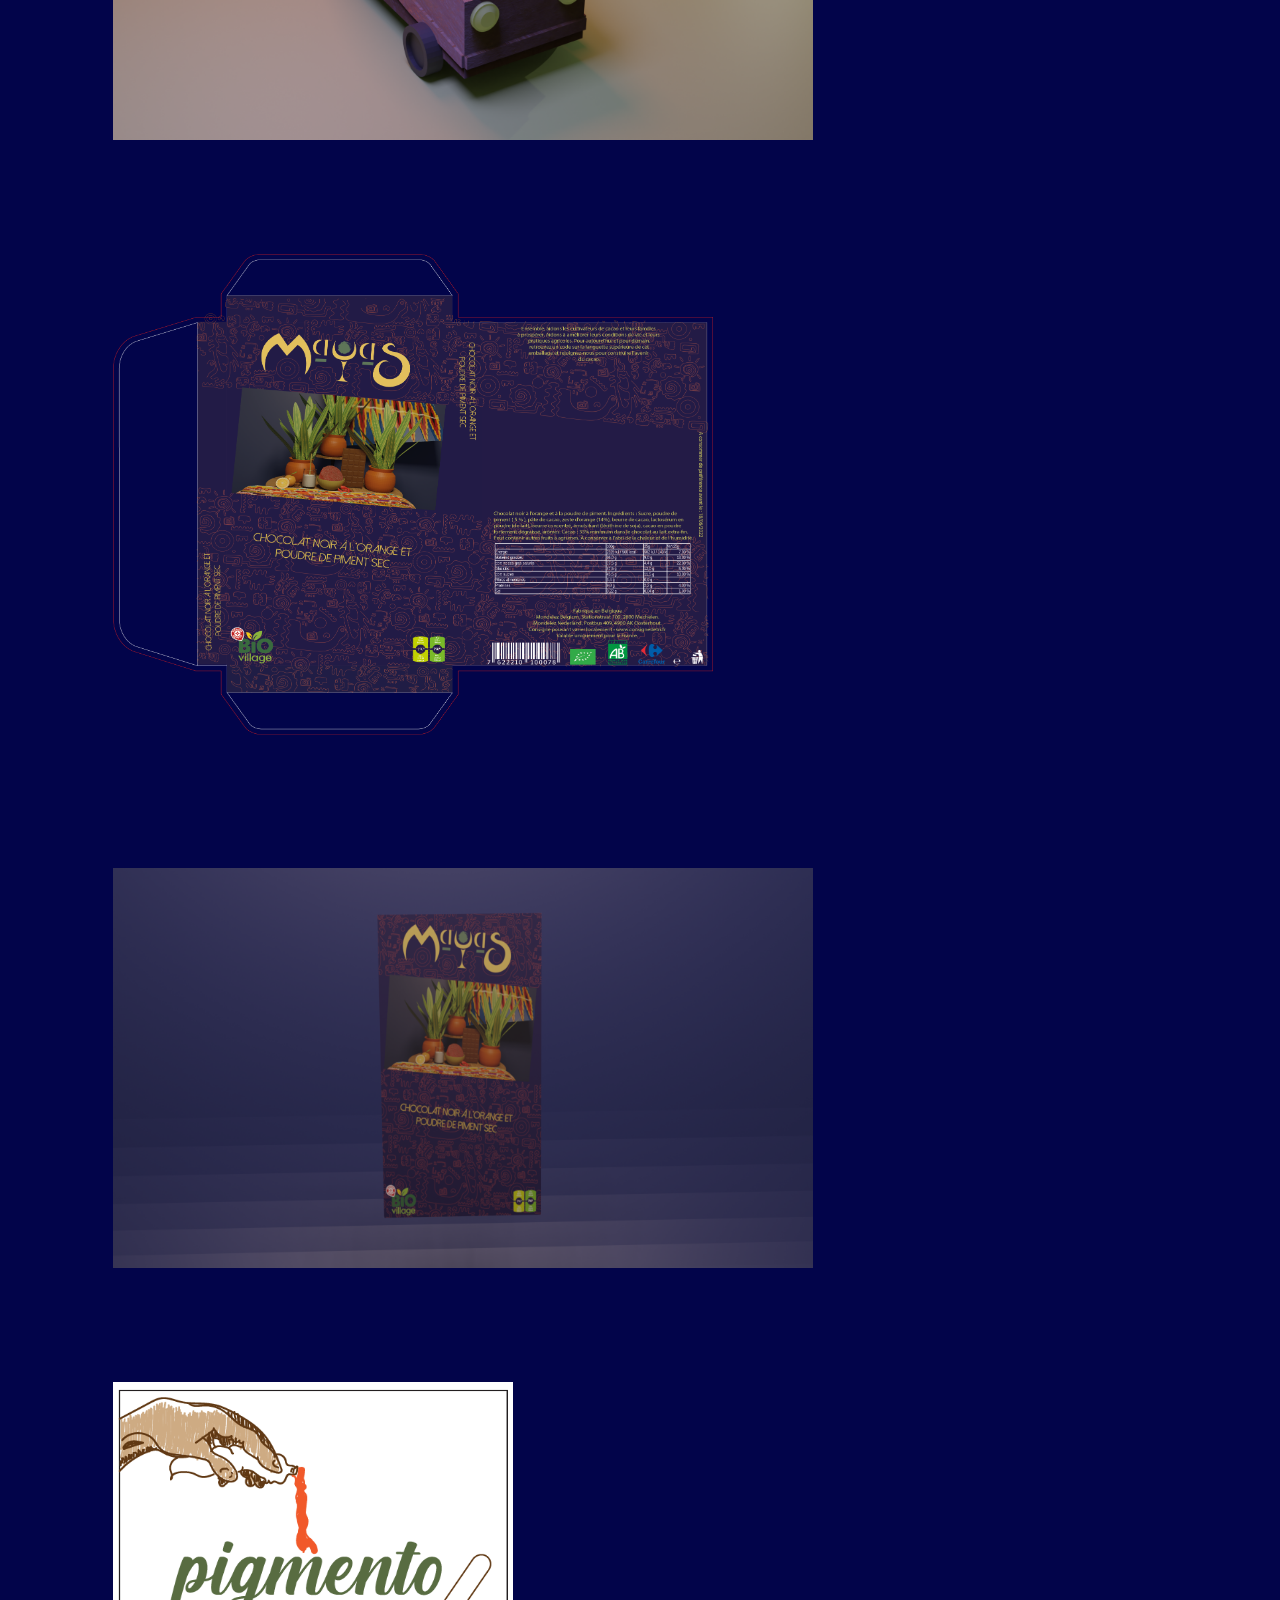
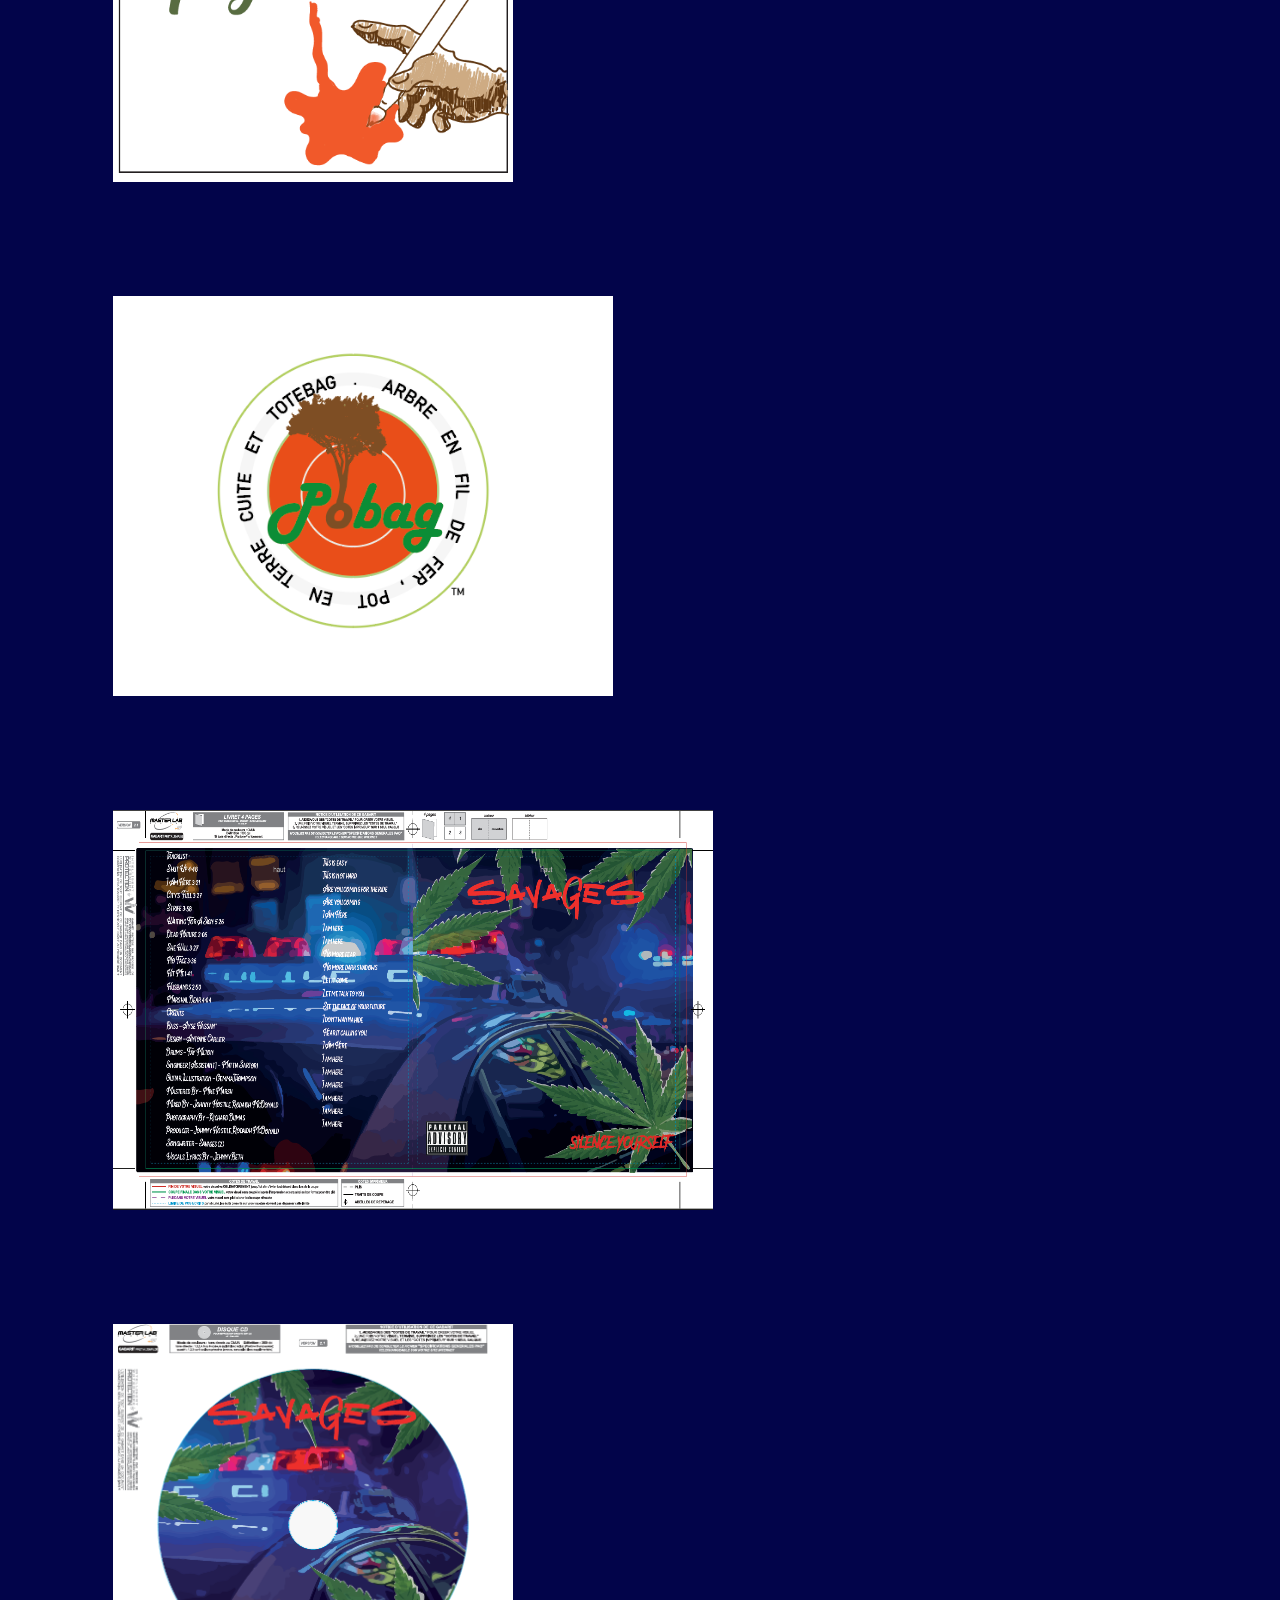
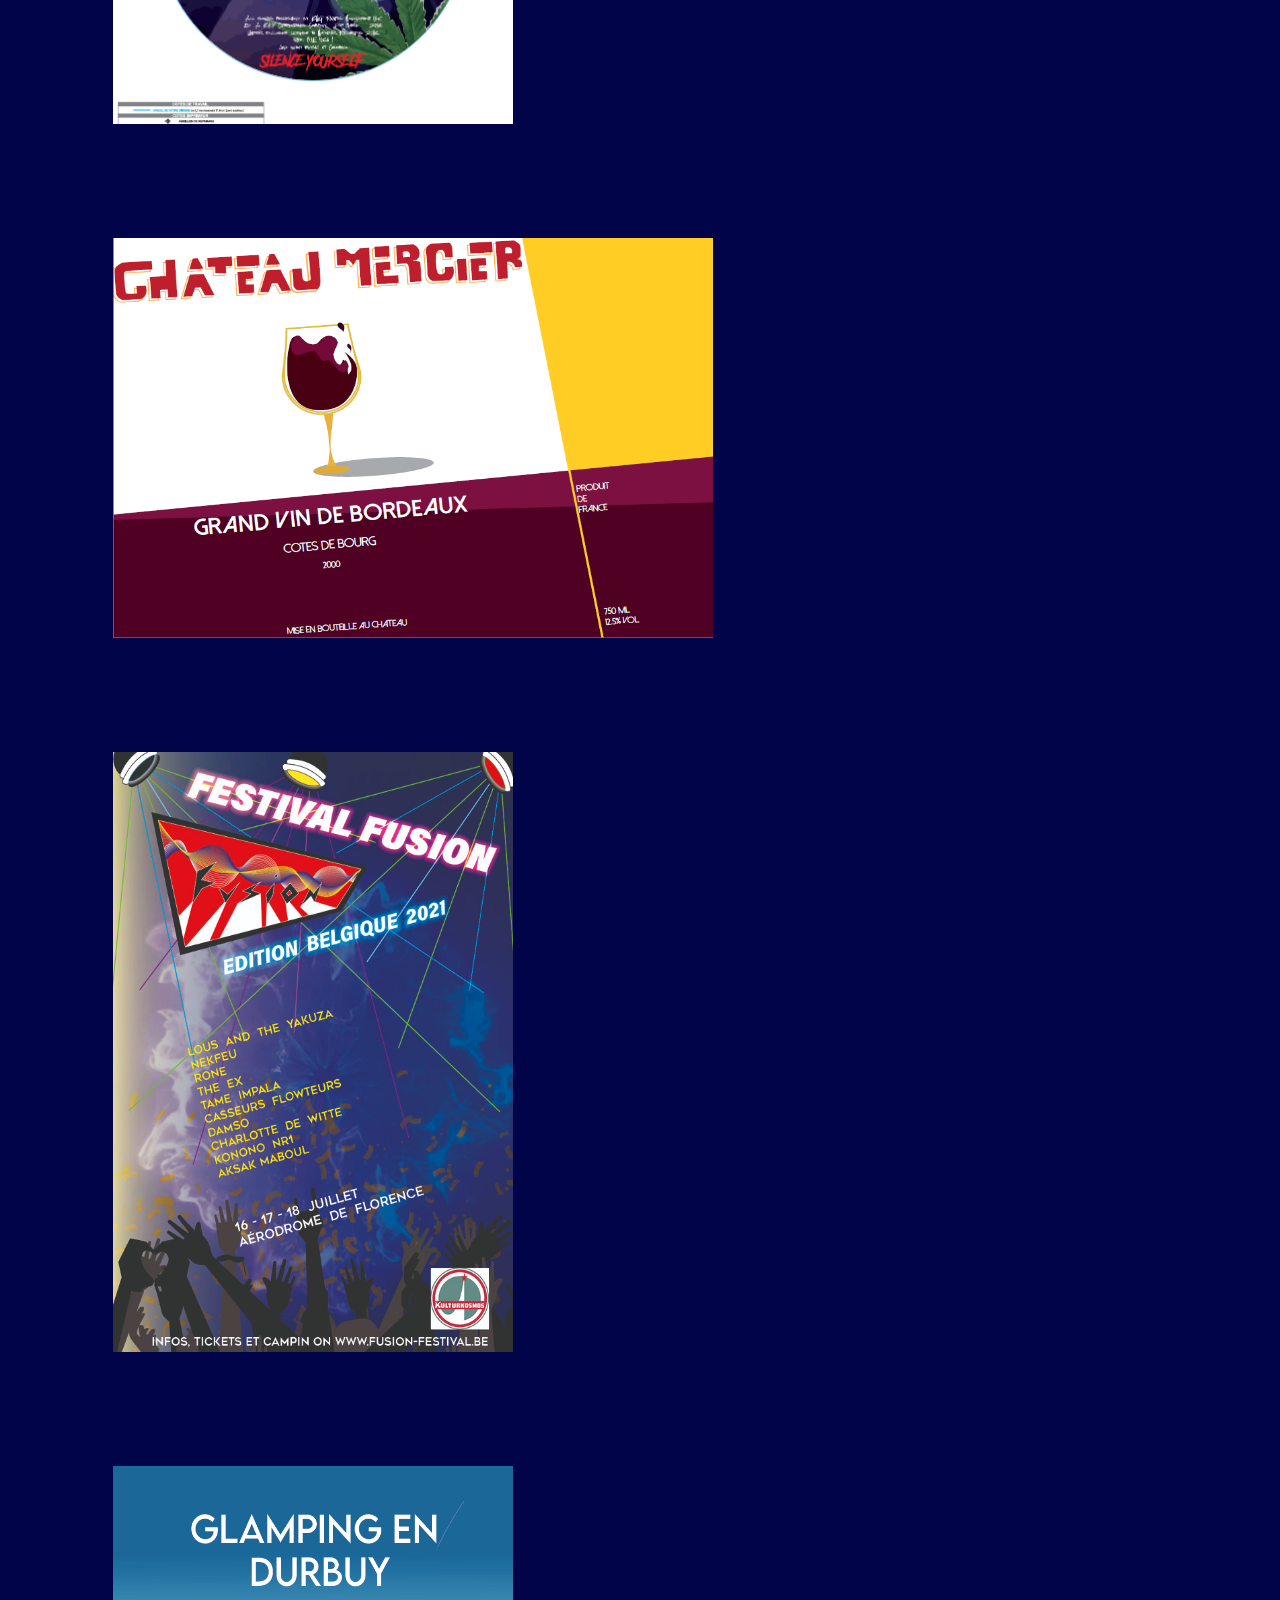
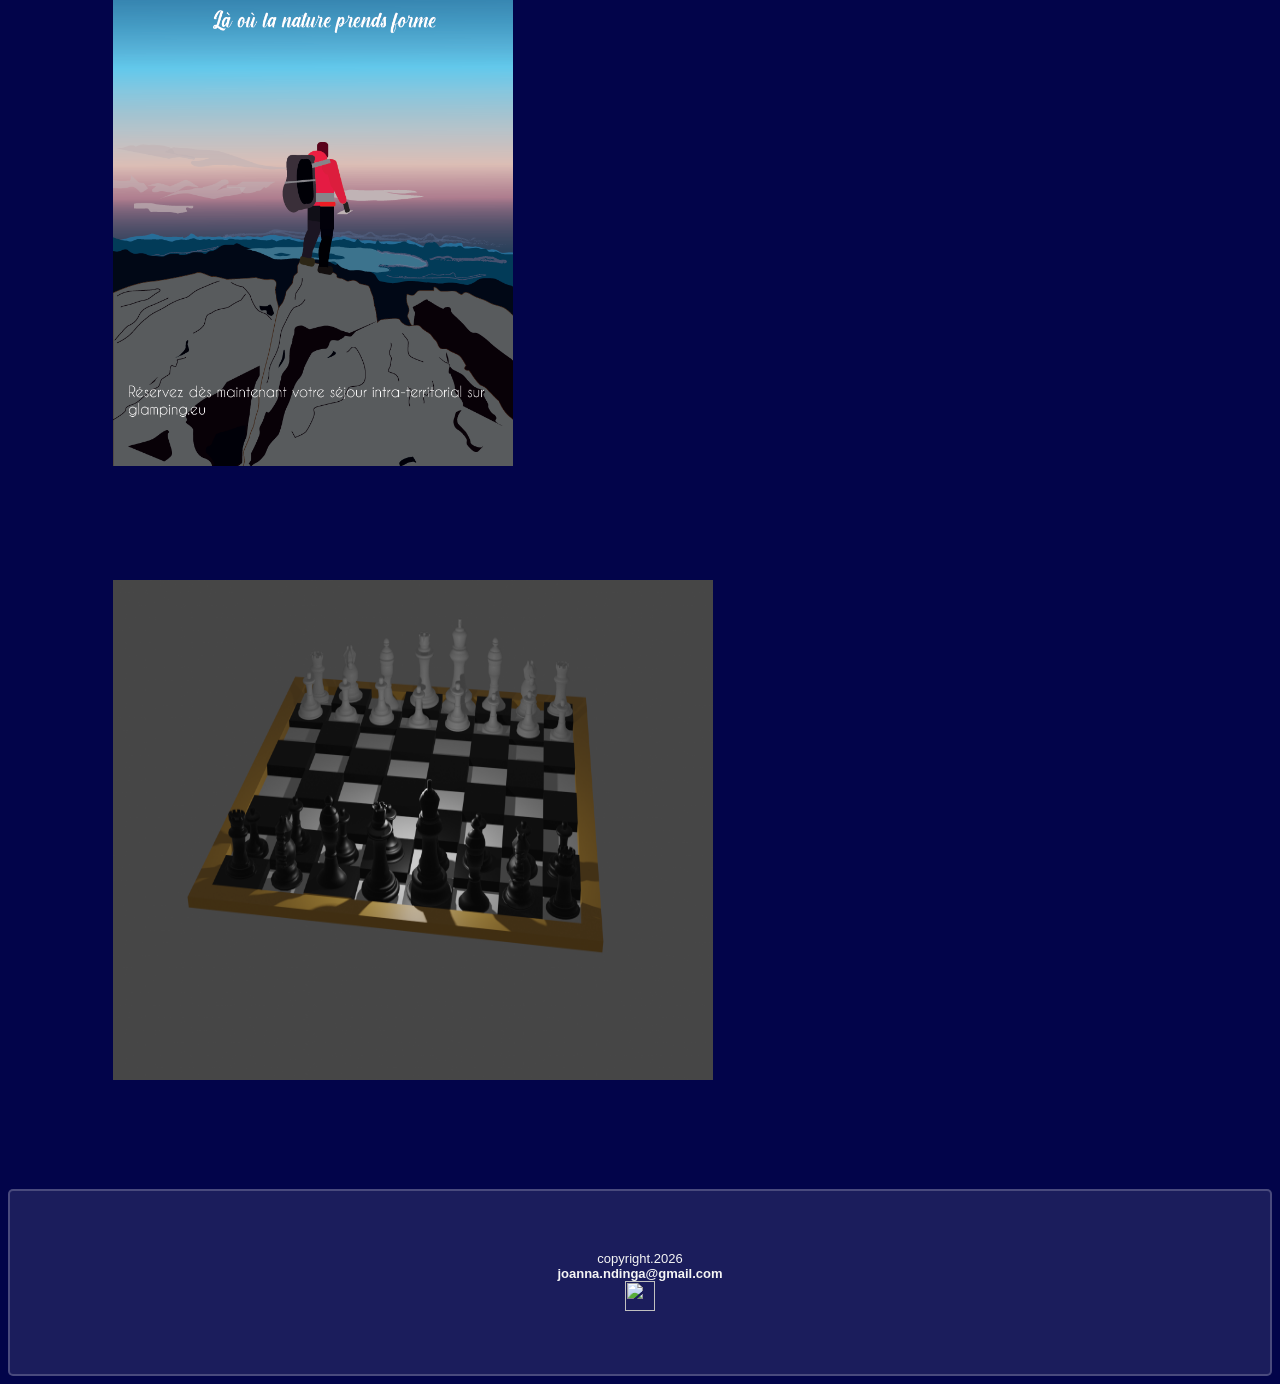
==== commit a6fc800b: "new pictures added" ====
--- a/projects.html
+++ b/projects.html
@@ -25,6 +25,10 @@
         <div class="block">
             <img src="/images/package.png" width="700" height="400">
         </div>
+         </div>
+        <div class="block">
+            <img src="/images/mock up gobelet.jpg" width="600" height="600">
+        </div>
          <div class="block">
             <img src="/images/papercraft.png" width="700" height="400">
         </div>
@@ -37,6 +41,10 @@
           <div class="block">
             <img src="/images/pigmento.png" width="400" height="400">
         </div>
+         </div>
+        <div class="block">
+            <img src="/images/logo pobag.png" width="500" height="400">
+        </div>
         <div class="block">
             <img src="/images/album.png" width="600" height="400">
         </div>
@@ -45,6 +53,14 @@
         </div>
         <div class="block">
             <img src="/images/brand_building.png" width="600" height="400">
+        </div>
+         </div>
+        <div class="block">
+            <img src="/images/affiche festival.jpg" width="400" height="600">
+        </div>
+         </div>
+        <div class="block">
+            <img src="/images/affiche_glamping.png" width="400" height="600">
         </div>
         <div class="block">
             <img src="/images/checkmate.png" width="600" height="500">
--- a/styles.css
+++ b/styles.css
@@ -33,6 +33,48 @@
   color: orangered;
 }
 
+.dropdown {
+  display: inline-block;
+}
+
+.dropdown .bt {
+  flex-direction: wrap;
+  border-radius: 30px;
+  border: 1px solid rgba(255, 255, 255, .2);
+  background-color: rgba(255, 255, 255, .1);
+  color: whitesmoke;
+  font-weight: bold;
+  transition: ease-in 1s;
+}
+
+.dropdown a {
+  display: block;
+  color: whitesmoke;
+  padding: 10px 15px;
+}
+
+.dropdown .topic {
+  transform: scale(1.02);
+  display: none;
+  position: absolute;
+  background-color:  rgba(255, 255, 255, .1);
+  min-width: 100px;
+  box-shadow: 2px 2px 5px  rgba(255, 255, 255, .1);
+}
+
+.dropdown:hover .topic {
+  display: block;
+  transform: scale(1.02);
+}
+
+.dropdown:hover button {
+  background-color: rgba(255, 255, 255, .1);
+}
+
+.dropdown a:hover {
+  background-color: rgba(255, 255, 255, .1);
+}
+
 body {
   background-color: #02044a;
   box-sizing: border-box;
@@ -48,7 +90,7 @@
 }
 
 .topmenu button {
-  padding: 8px 2px 10px 8px;
+  padding: 8px 2px 8px 2px;
 }
 
 a {
@@ -168,7 +210,6 @@
   background-color: plum;
 }
 
-
 .btn {
   border-radius: 30px;
   border:2px solid rgba(255, 255, 255, .2);
@@ -230,12 +271,45 @@
 }
 
 
-@media screen and (max-width: 700px) {
-  .container, .top-menu, #about-me, #skills, #projects, footer {   
-    flex-direction: wrap;
+@media screen and (max-width: 940px) {
+  .container, #about-me, #projects, #skills, .skills-tag, footer, .block, 
+  .bt, button, .dropdown {   
+    flex-direction: column;
     box-sizing: border-box;
   }
 }
+
+@media screen and (max-width: 940px) {
+  .block img {
+    flex-direction: column;
+    box-sizing: border-box;
+  }
+}
+
+@media (max-width: 940px) {
+  .topmenu {
+    flex-direction: row;
+  }
+}
+
+@media (max-width: 940px) {
+  .dropdown .topic {
+    display: table-column;
+  }
+}
+
+@media (min-width: 300px) {
+  .topmenu {
+    padding: 5px;
+  }
+}
+
+@media (min-width: 300px) {
+  .block, .skills-tag {
+    box-sizing: border-box;
+  }
+}
+
 
 @keyframes appear {
   from {
